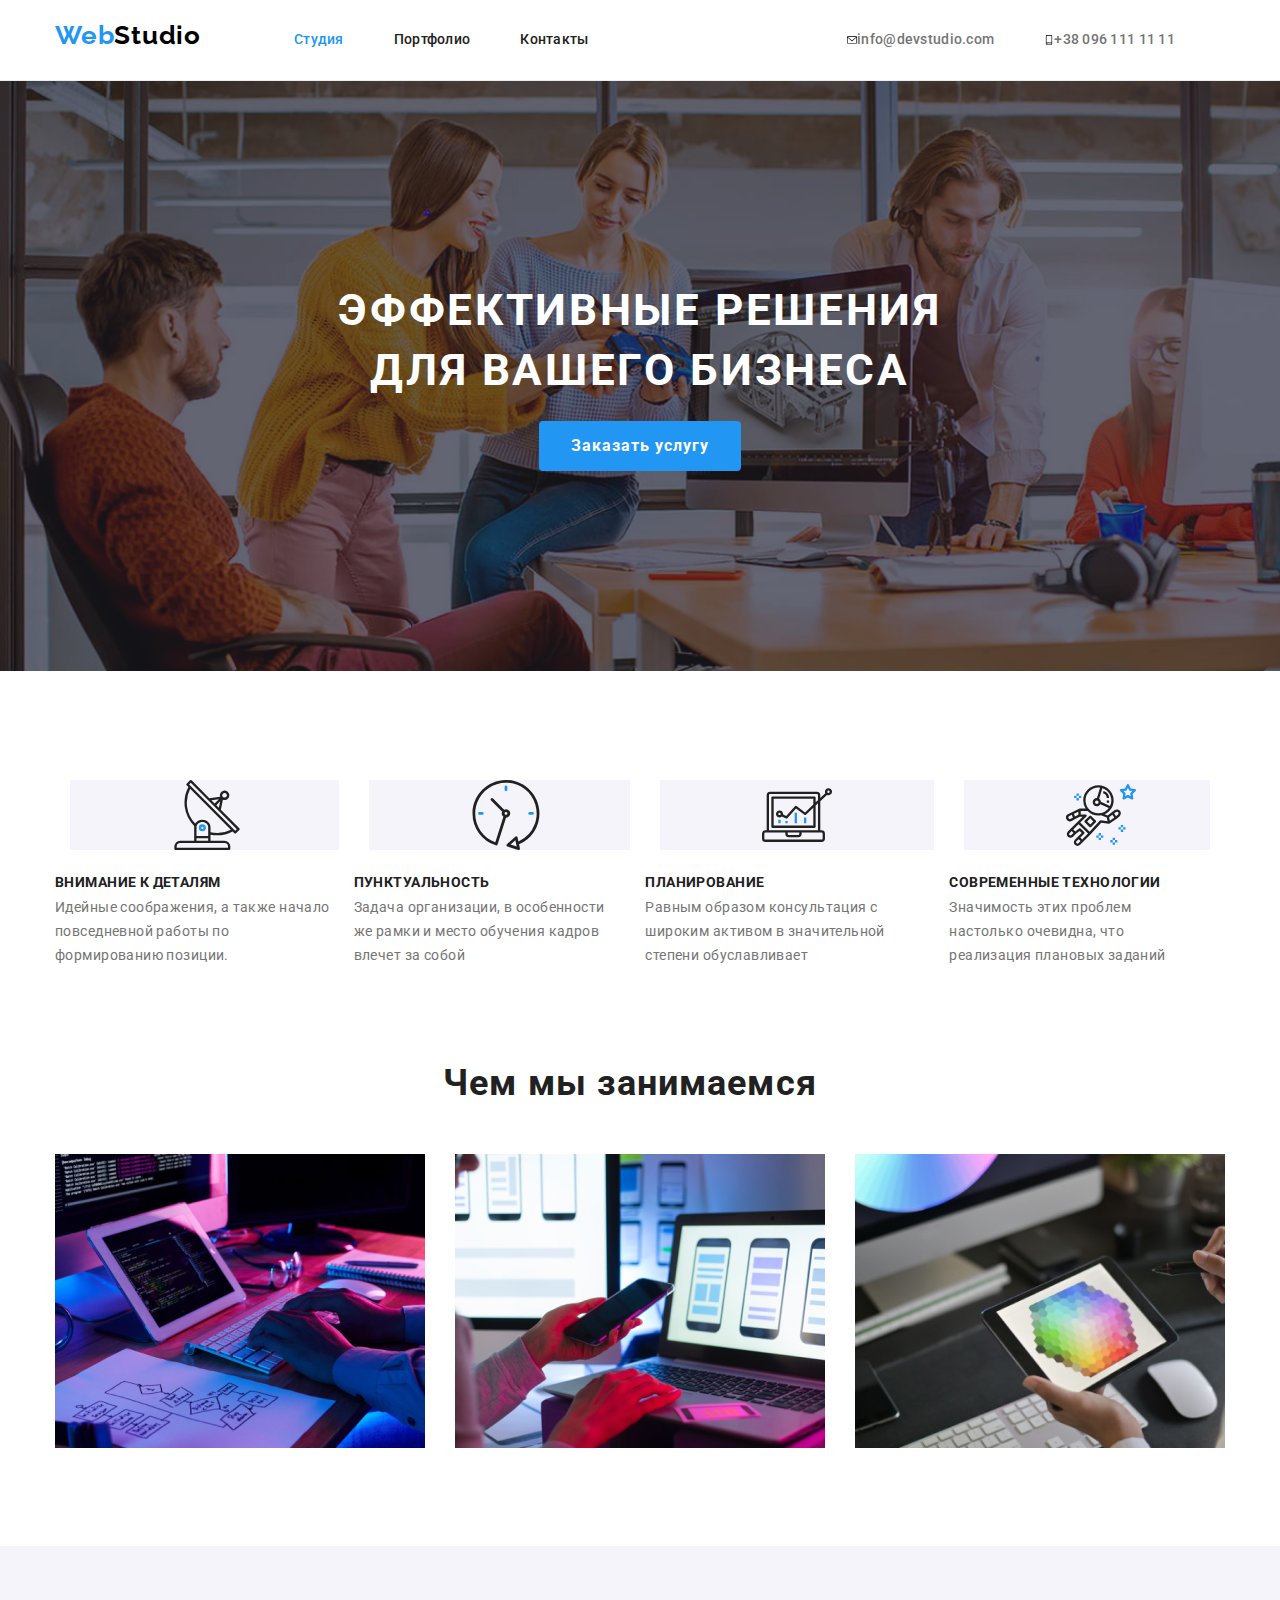
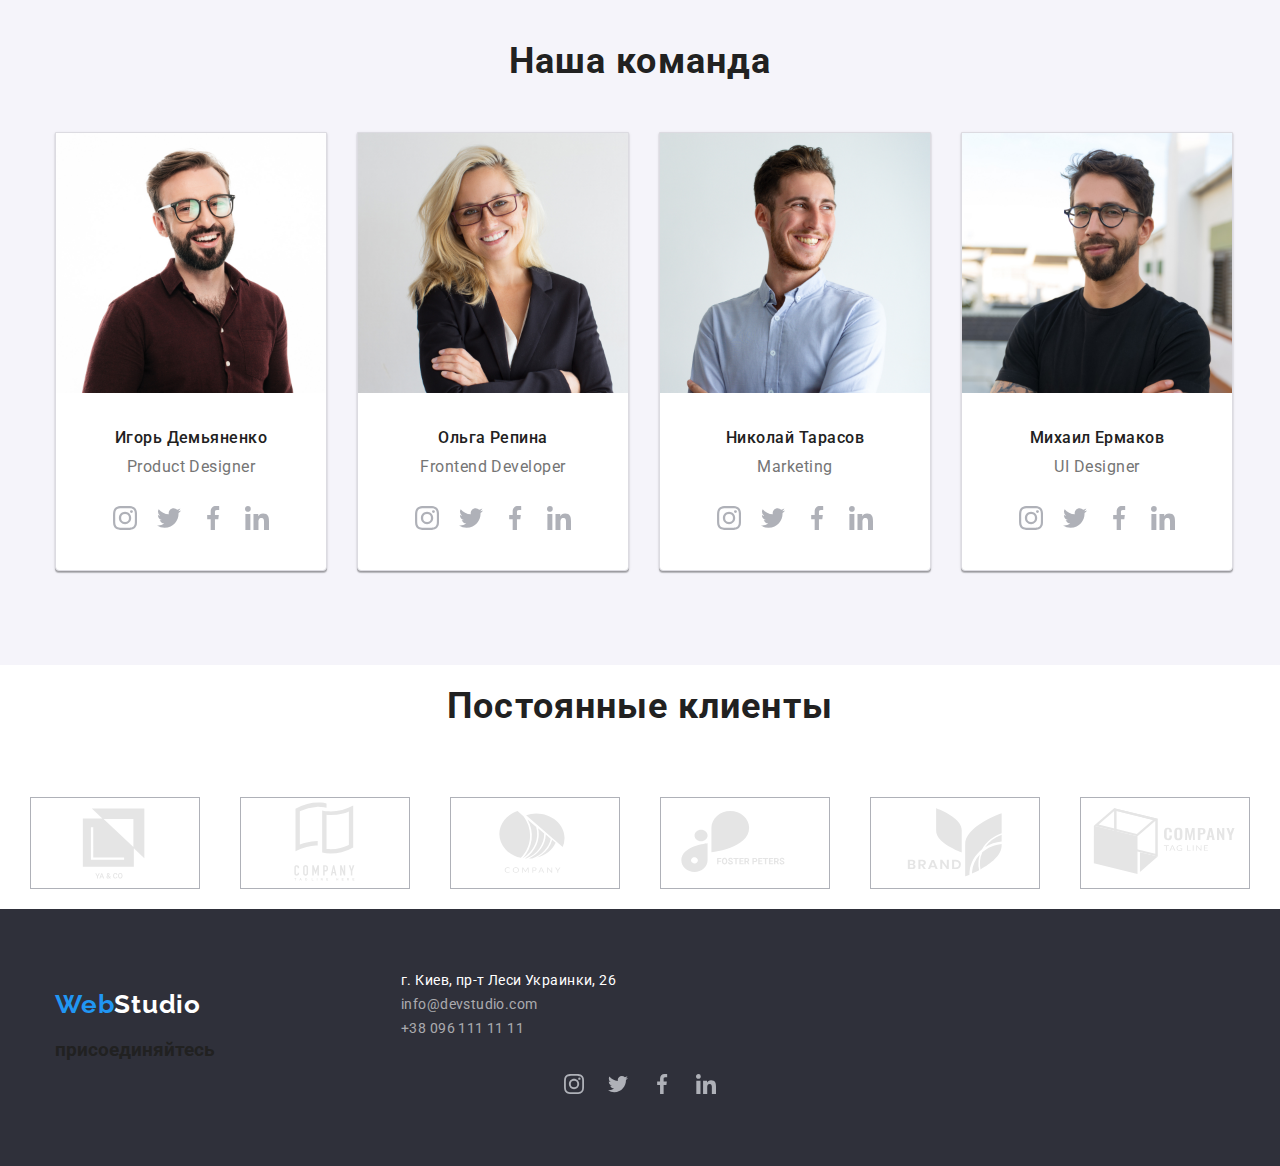
==== index.html @ c2131c65 "join" ====
<!DOCTYPE html>
<html lang="ru">

<head>
    <meta charset="UTF-8">
    <meta http-equiv="X-UA-Compatible" content="IE=edge">
    <meta name="viewport" content="width=device-width, initial-scale=1.0">
    <title>Document</title>

    
    <link rel="preconnect" href="https://fonts.gstatic.com" crossorigin>
    <link
        href="https://fonts.googleapis.com/css2?family=Raleway:wght@700&family=Roboto:wght@400;500;700;900&display=swap"
        rel="stylesheet">
    <link rel="stylesheet" href="https://cdn.jsdelivr.net/npm/modern-normalize@1.1.0/modern-normalize.min.css" />
    <link rel="stylesheet" href="./css/styles.css">
</head>

<body>

    <!--header -->
    <header class="header-border">
    
        <div class="container header-container">
            <a class="title-name link" href="./index.html"> Web<span class="studio-black">Studio</span> </a>
            <nav>
                <ul class="header-options list">
    
                    <li class="header-options-text"><a class="header-options-item link current" href="./index.html"> Студия</a></li>
                    <li class="header-options-text"><a class="header-options-item link " href="./portfolio.html"> Портфолио</a></li>
                    <li class="header-options-text"><a class="header-options-item link " href=""> Контакты</a></li>
                </ul>
            </nav>
    
            <ul class="header-options list header-group">
                <li class="header-options-text" ><a class="header-options-tel link" href="mailto:info@devstudio.com"><svg width="10" height="16">
                    <use href="./images/icons.svg#icon-envelope"></use>
                </svg>info@devstudio.com</a></li>
                <li class="header-options-text"><a class="header-options-tel link" href="tel:+380961111111">
                    <svg width="10" height="16">
                        <use href="./images/icons.svg#icon-smartphone"></use>
                    </svg>+38 096 111 11 11</a></li>
            </ul>    
        </div>
        
    </header>

    <!-- main-->
    <main>
        
        <section class="main-bcg">
            <div class=" container">
                <h1 class="main-text">Эффективные решения для вашего бизнеса</h1>
                <button class="main-btn btn" type="button">Заказать услугу</button>
        </div></section>
        

        <!-- what we do-->
        <section class="section">
            <div class=" container">
            <ul class="list header-container">
                <li  >
                    <div class="wedo-pic" ><svg class="wedo-icon"width="70" height="70">
                        <use href="./images/wedo.svg#icon-antenna"></use>
                    </svg></div>
                    <h3 class="wedo-head">Внимание к деталям</h3>
                    <p class="wedo-text">Идейные соображения, а также начало повседневной работы по формированию
                        позиции.</p>
                </li>


                <li>
                    <div class="wedo-pic"><svg class="wedo-icon"width="70" height="70">
                        <use href="./images/wedo.svg#icon-clock"></use>
                    </svg></div>
                    <h3 class="wedo-head">Пунктуальность</h3>
                    <p class="wedo-text">Задача организации, в особенности же рамки и место обучения кадров влечет за
                        собой</p>
                </li>


                <li>
                    <div class="wedo-pic"><svg class="wedo-icon"width="70" height="70">
                        <use href="./images/wedo.svg#icon-diagram"></use>
                    </svg></div>
                    <h3 class="wedo-head">Планирование</h3>
                    <p class="wedo-text">Равным образом консультация с широким активом в значительной степени
                        обуславливает</p>
                </li>


                <li>
                    <div class="wedo-pic"><svg class="wedo-icon"width="70" height="70">
                        <use href="./images/wedo.svg#icon-astronaut"></use>
                    </svg></div>
                    <h3 class="wedo-head">Современные технологии</h3>
                    <p class="wedo-text">Значимость этих проблем настолько очевидна, что реализация плановых заданий</p>
                </li>
            </ul>
        </div>


        </section>
        <section class="wedo-pics" >
            <div class=" container">
            <h2 class="wedo">Чем мы занимаемся</h2>
            <ul class="wedo-img wedo-list list">
                <li><img class="wedo-pic" src="./images/box1.jpg" alt="компьютер-1" width="370"></li>
                <li><img class="wedo-pic" src="./images/box2.jpg" alt="компьютер-2" width="370"></li>
                <li><img class="wedo-pic" src="./images/box3.jpg" alt="компьютер-3" width="370"></li>
            </ul>

            </div>
        </section>

        <!-- staff-->
        <section class=" staff-bcg">
            <div class=" container">
            <h2 class="wedo-team">Наша команда</h2>
            <ul class=" staff-list list">
                
                <li class="staff-group"><img class="staff-img" src="./images/4.jpg" alt="Игорь" width="270">
                    <div class="staff-text">
                    <h3 class="staff-name">Игорь Демьяненко</h3>
                    <p class="staff-position" lang="en">Product Designer</p>
                        
                    
                        <ul class="social-media list">
                            <li class="social-media-item">
                                <a class="social-media-link link" href="" target="_blank" rel="noopener noreferer" aria-label="instagram"><svg
                                        class="social-media-icon" width="24" height="24">
                                        <use href="./images/icons.svg#icon-instagram"></use>
                                    </svg></a>
                            </li>
                        
                            <li class="social-media-item"><a class="social-media-link link" href="" target="_blank" rel="noopener noreferer"
                                    aria-label="twitter"><svg class="social-media-icon" width="24" height="24">
                                        <use href="./images/icons.svg#icon-twitter"></use>
                                    </svg></a></li>
                        
                            <li class="social-media-item"><a class="social-media-link link" href="" target="_blank" rel="noopener noreferer"
                                    aria-label="facebook">
                                    <svg class="social-media-icon" width="24" height="24">
                                        <use href="./images/icons.svg#icon-facebook"></use>
                                    </svg></a></li>
                        
                            <li class="social-media-item"><a class="social-media-link link" href="" target="_blank" rel="noopener noreferer"
                                    aria-label="linkedin">
                                    <svg class="social-media-icon" width="24" height="24">
                                        <use href="./images/icons.svg#icon-linkedin"></use>
                                    </svg></a></li>
                        </ul>
                    
                    
                </div></li>

                <li class="staff-group"><img class="staff-img" src="./images/5.jpg" alt="Ольга" width="270">
                    <div class="staff-text">
                    <h3 class="staff-name">Ольга Репина</h3>
                    <p class="staff-position" lang="en">Frontend Developer</p>  
                    <ul class="social-media list">
                        <li class="social-media-item">
                            <a class="social-media-link link" href="" target="_blank" rel="noopener noreferer" aria-label="instagram"><svg
                                    class="social-media-icon" width="24" height="24">
                                    <use href="./images/icons.svg#icon-instagram"></use>
                                </svg></a>
                        </li>
                    
                        <li class="social-media-item"><a class="social-media-link link" href="" target="_blank" rel="noopener noreferer"
                                aria-label="twitter"><svg class="social-media-icon" width="24" height="24">
                                    <use href="./images/icons.svg#icon-twitter"></use>
                                </svg></a></li>
                    
                        <li class="social-media-item"><a class="social-media-link link" href="" target="_blank" rel="noopener noreferer"
                                aria-label="facebook">
                                <svg class="social-media-icon" width="24" height="24">
                                    <use href="./images/icons.svg#icon-facebook"></use>
                                </svg></a></li>
                    
                        <li class="social-media-item"><a class="social-media-link link" href="" target="_blank" rel="noopener noreferer"
                                aria-label="linkedin">
                                <svg class="social-media-icon" width="24" height="24">
                                    <use href="./images/icons.svg#icon-linkedin"></use>
                                </svg></a></li>
                    </ul>
                </div></li>

                <li class="staff-group"><img class="staff-img" src="./images/6.jpg" alt="Николай" width="270">
                    <div class="staff-text">
                    <h3 class="staff-name">Николай Тарасов</h3>
                    <p class="staff-position" lang="en">Marketing</p>
                    <ul class="social-media list">
                        <li class="social-media-item">
                            <a class="social-media-link link" href="" target="_blank" rel="noopener noreferer" aria-label="instagram"><svg
                                    class="social-media-icon" width="24" height="24">
                                    <use href="./images/icons.svg#icon-instagram"></use>
                                </svg></a>
                        </li>
                    
                        <li class="social-media-item"><a class="social-media-link link" href="" target="_blank" rel="noopener noreferer"
                                aria-label="twitter"><svg class="social-media-icon" width="24" height="24">
                                    <use href="./images/icons.svg#icon-twitter"></use>
                                </svg></a></li>
                    
                        <li class="social-media-item"><a class="social-media-link link" href="" target="_blank" rel="noopener noreferer"
                                aria-label="facebook">
                                <svg class="social-media-icon" width="24" height="24">
                                    <use href="./images/icons.svg#icon-facebook"></use>
                                </svg></a></li>
                    
                        <li class="social-media-item"><a class="social-media-link link" href="" target="_blank" rel="noopener noreferer"
                                aria-label="linkedin">
                                <svg class="social-media-icon" width="24" height="24">
                                    <use href="./images/icons.svg#icon-linkedin"></use>
                                </svg></a></li>
                    </ul>
                </div></li>


                <li class="staff-group"><img class="staff-img" src="./images/7.jpg" alt="Михаил" width="270">
                    <div class="staff-text">
                    <h3 class="staff-name">Михаил Ермаков</h3>
                    <p class="staff-position" lang="en">UI Designer</p>
                    <ul class="social-media list">
                        <li class="social-media-item">
                            <a class="social-media-link link" href="" target="_blank" rel="noopener noreferer" aria-label="instagram"><svg
                                    class="social-media-icon" width="24" height="24">
                                    <use href="./images/icons.svg#icon-instagram"></use>
                                </svg></a>
                        </li>
                    
                        <li class="social-media-item"><a class="social-media-link link" href="" target="_blank" rel="noopener noreferer"
                                aria-label="twitter"><svg class="social-media-icon" width="24" height="24">
                                    <use href="./images/icons.svg#icon-twitter"></use>
                                </svg></a></li>
                    
                        <li class="social-media-item"><a class="social-media-link link" href="" target="_blank" rel="noopener noreferer"
                                aria-label="facebook">
                                <svg class="social-media-icon" width="24" height="24">
                                    <use href="./images/icons.svg#icon-facebook"></use>
                                </svg></a></li>
                    
                        <li class="social-media-item"><a class="social-media-link link" href="" target="_blank" rel="noopener noreferer"
                                aria-label="linkedin">
                                <svg class="social-media-icon" width="24" height="24">
                                    <use href="./images/icons.svg#icon-linkedin"></use>
                                </svg></a></li>
                    </ul>
                </div></li>
                
            </ul>
            </div>
        </section>

        <!--clients-->

        <section class=" clients-bcg">
            <div class=" container">
                <h2 class=" clients-name">Постоянные клиенты</h2>
                
                    <ul class="clients-list list">
                        <li > <a class="clients-link link" href="" target="_blank" rel="noopener noreferer" aria-label="client-1"><svg class=" clients-icon" width="106" height="60">
                        <use href="./images/icons.svg#icon-Logo1"></use></svg> </a></li>
                        <li > <a class="clients-link link" href="" target="_blank" rel="noopener noreferer" aria-label="client-2"><svg class=" clients-icon"width="106" height="60">
                        <use href="./images/icons.svg#icon-Logo2"></use></svg> </a></li>
                        <li><a class="clients-link link" href="" target="_blank" rel="noopener noreferer" aria-label="client-3"><svg class=" clients-icon"width="106" height="60">
                        <use href="./images/icons.svg#icon-Logo3"></use></svg> </a></li>
                        <li><a class="clients-link link" href="" target="_blank" rel="noopener noreferer" aria-label="client-4"><svg class=" clients-icon"width="106" height="60">
                        <use href="./images/icons.svg#icon-Logo4"></use></svg> </a></li>
                        <li><a class="clients-link link" href="" target="_blank" rel="noopener noreferer" aria-label="client-5"><svg class=" clients-icon"width="106" height="60">
                        <use href="./images/icons.svg#icon-Logo5"></use></svg> </a></li>
                        <li><a class="clients-link link" href="" target="_blank" rel="noopener noreferer" aria-label="client-6"><svg class=" clients-icon"width="106" height="60">
                        <use href="./images/icons.svg#icon-Logo6"></use></svg> </a></li> 
                    </ul></div>
                    </section>


    </main>
    <!--footer-->
    <footer class="footer-bcg">
        <div class="container">
            <div class="footer-list">
            <a class="footer-name link" href="index.html"> Web<span class="studio-white">Studio</span></a>
    
            
                <ul class="list">
                    <li class="footer-white link">г. Киев, пр-т Леси Украинки, 26</li>
                    <li><a class="footer-grey link" href="mailto:info@devstudio.com">info@devstudio.com</a></li>
                    <li><a class="footer-grey link" href="tel:+380961111111">+38 096 111 11 11</a></li>
                </ul>
            
        </div>

        <div class="subscribe">
            <h3 class="subscribe-title">присоединяйтесь</h3>
            <ul class="social-media list">
                <li class="social-media-item">
                    <a class="social-media-link link" href="" target="_blank" rel="noopener noreferer" aria-label="instagram">
                        <svg class="social-media-icon" width="20" height="20">
                            <use href="./images/icons.svg#icon-instagram"></use>
                        </svg>
                    </a>
                </li>
                <li class="social-media-item">
                    <a class="social-media-link link" href="" target="_blank" rel="noopener noreferer" aria-label="instagram">
                        <svg class="social-media-icon" width="20" height="20">
                            <use href="./images/icons.svg#icon-twitter"></use>
                        </svg>
                    </a>
                </li>
                <li class="social-media-item">
                    <a class="social-media-link link" href="" target="_blank" rel="noopener noreferer" aria-label="instagram">
                        <svg class="social-media-icon" width="20" height="20">
                            <use href="./images/icons.svg#icon-facebook"></use>
                        </svg>
                    </a>
                </li>
                <li class="social-media-item">
                    <a class="social-media-link link" href="" target="_blank" rel="noopener noreferer" aria-label="instagram">
                        <svg class="social-media-icon" width="20" height="20">
                            <use href="./images/icons.svg#icon-linkedin"></use>
                        </svg>
                    </a>
                </li>
            </ul>
        </div>
        </div>
    </footer>
</body>

</html>
---- css/styles.css ----
body{
    font-family: roboto, sans-serif ;
    font-style: normal;
    color: #212121;

    
    display:block;
    margin: 0;
}

*
{ box-sizing: border-box;}

h1,h2,h3,p{margin: 0;}


.link{
    text-decoration: none;
}
.list{
    list-style: none;
    margin: 0;
    padding: 0;
}
.studio-black{color: #000000;}
.studio-white{color: #FFFFFF;}

.header-list{
    display: flex;

}

.container{
width: 1200px;
padding-left: 15px;
padding-right: 15px;
margin-left: auto;
margin-right: auto;

}
.header-container{
    display: flex;
    
}
.header-border{
    border-bottom: 1px solid #ececec;
    
}

.wedo{
   
    font-weight: 700;
    font-size: 36px;
    line-height: 1.17;
    text-align: center;
    letter-spacing: 0.03em;
    margin-bottom: 50px;
    color: #212121;
    margin-right: 20px;

    
}
.wedo-team{
    font-weight: 700;
    font-size: 36px;
    line-height: 1.17;
    text-align: center;
    letter-spacing: 0.03em;
    margin-bottom: 50px;
    color: #212121 margin-right: 20px;
}
.wedo-list{
    display:flex;
    margin-right: 50px;
}

.wedo-head{

font-weight: 700;
font-size: 14px;
line-height: 1.14;
letter-spacing: 0.03em;
text-transform: uppercase;



margin-bottom: 5px;

color: #212121;
}
.wedo-text{
    
    font-weight: 400;
    font-size: 14px;
    line-height: 1.71;
    letter-spacing: 0.03em;
    
    color: #757575;
    margin-right: 20px;
    ;

}

.wedo-img{
    margin: -15px;
    width: 355px;
}
.wedo-pic{
    margin: 15px; 
}

.wedo-pics{
    padding-bottom: 94px;
    
}
.wedo-icon{
    display: flex;
    justify-content: center;
    align-items: center;
    margin-left: 102px;
    margin-bottom: 25px;
    background-color: #F5F4FA;

}

.wedo-pic{
    background-color: #F5F4FA;

}

.title-name{
Font-family: Raleway;
font-weight: 700;
font-size: 26px;
line-height: 1.19;
letter-spacing: 0.03em;

margin-bottom: 20px;
margin-top: 20px;

color: #2196F3;
margin-right: 93px;

}

.footer-name{
    font-family: raleway;
    font-weight: 700;
    font-size: 26px;
    line-height: 1.19;
    letter-spacing: 0.03em;
    margin-top: 20px;
    margin-bottom: 20px;
  
    
    color: #2196F3;
    margin-right: 200px;
    margin-left: 0px;
}

.header-options{
 display: flex;
 margin-left: auto;
align-items: center;
}
    
.header-options-item{
 font-weight: 500;
    font-size: 14px;
    line-height: 1.14;
    letter-spacing: 0.02em;
    color: #212121;

 padding: 32px 0;
 display: block;
 
 }

.header-options-tel{

font-weight: 500;
font-size: 14px;
line-height: 1.14;
letter-spacing: 0.02em;
    color: #757575; 
    
    padding: 32px 0px;
display: flex;
margin-left: auto;
align-items: center;
}
.header-options-text{
margin-right: 50px;
}

.header-options-item:hover,
.header-options-item:focus,
.header-options-tel:hover,
.header-options-tel:focus,
.footer-white:hover,
.footer-grey:hover,
.footer-white:focus,
.footer-grey:hover{
color:#2196F3;
fill: #2196F3;
}

.btn-portfolio:hover,
.btn-portfolio:focus
{
    background-color: #2196F3;
    color: #ffffff;
    box-shadow: 3px 3px 3px rgba(0, 0, 0, 0.12)
}


.main-text{
 
 
font-size: 44px;
line-height: 1.36;
text-align: center;
letter-spacing: 0.06em;
text-transform: uppercase;

color: #FFFFFF;
font-weight: 700px;
max-width: 700px;
 margin: 0 auto;
}
.main-btn{

    font-weight: 700;
    font-size: 16px;
    line-height: 1.88;
    
    letter-spacing: 0.06em;
     
    color: #FFFFFF;
    background-color: #2196F3;
    text-align: center;
    border-radius: 4px;
    

}
.main-bcg {
    background-image: url(../images/Img\ Overlay.png), url(../images/Img.png) ;
    background-size: cover;
    max-width: 1600px;
    background-color: rgba(47, 48, 58, 0.4);
    text-align: center;
    padding:  200px 0;
   
    
}

.staff-list{
    display:flex;
    margin: -15px;
    
    
}

.staff-name{

font-weight: 500;
font-size: 16px;
line-height: 1.19;
text-align: center;
letter-spacing: 0.03em;
color: #212121;
margin-bottom: 10px;

}

.staff-position{

font-weight: 400;
font-size: 16px;
line-height: 1.19;
text-align: center;
letter-spacing: 0.03em;
margin-bottom: 20px;

color: #757575;

}
.staff-bcg{
    background-color: #F5F4FA;  
    padding: 94px 0; 
}

.staff-text{
    padding-top: 30px;
    padding-bottom: 30px;
}

.staff-group{
    border: 1px solid #DCDBE1;
    margin: 15px;
    background-color: #FFFFFF;
    border-radius:0px 0px 4px 4px;
    box-shadow: 0px 1px 3px rgba(0, 0, 0, 0.12),
    0px 1px 1px rgba(0, 0, 0, 0.14),
    0px 2px 1px rgba(0, 0, 0, 0.2);
}

.staff-social{
    display: flex;
    justify-content: center;
}
.social-media{
    display: flex;
   justify-content: center ;
    
}
.social-media-item{
    width: 44px;
    height: 44px;
}

.social-media-item:hover .social-media-link,
.social-media-item:focus .social-media-link{
fill:#FFFFFF;
background-color: #2196F3;
}

.social-media-link{
    fill: #AFB1B8;
    display: flex;
    width: 100%;
    height: 100%;
    border-radius: 50%;
    align-items: center;
    justify-content: center;
    
}
.social-media-icon{
    fill: #AFB1B8;
}
.footer-social{
    fill: #fdfefe;

}

.projects {
width: 370px;
display: block;

}
.footer-white{

font-weight: 400;
font-size: 14px;
line-height: 1.71;
letter-spacing: 0.03em;
background-color: #2F303A;
text-transform: none;

color: #FFFFFF;
}
.footer-grey{

font-weight: 400;
font-size: 14px;
line-height: 1.71;
background-color: #2F303A;
letter-spacing: 0.03em;
font-style: normal;
margin-bottom: 9px;
text-transform: none;

color: rgba(255, 255, 255, 0.6);
    }

    .footer-list{
        display: flex;
    }
.footer-bcg{
    background-color: #2F303A;
  padding: 60px 0;
  display: flex;
      
}
.btn{
    font-weight: 700;
    font-size: 16px;
    line-height: 1.88;
    
    letter-spacing: 0.06em;
    background-color: #2196F3;
    color: #FFFFFF;
    padding: 10px 32px;
    margin-top: 20px;
  
    border: none;
}

.btn-portfolio {
    font-family: 'Roboto';
    font-style: normal;
    font-weight: 500;
    font-size: 16px;
    line-height: 1.62;
    padding: 6px 22px;
    letter-spacing: 0.03em;
    color: #212121; 
    
    border: none;
    background-color: #F5F4FA;
    border-radius: 4px;
   
}

.btn-portfolio-class{
   margin-left:8px; 
}

.current{
color: #2196F3;}

.current-btn{
background-color: #2196F3;
color: #FFFFFF;}

.current-shadow:hover,
.current-shadow:focus
{ 
    box-shadow: 0px 1px 3px rgba(0, 0, 0, 0.12),
}

}
.staff{
    font-weight: 700;
    font-size: 36px;
    line-height: 1.17;
    text-align: center;
    letter-spacing: 0.03em;
    
    color: #212121;
}

.work-list{
    display:flex;
   
    margin-bottom: 50px;
   justify-content: center;
}
.work-pic{
    display:flex;
    margin: -15px;
    flex-wrap: wrap;
}
.project-kind{
    color: #757575;
  
}
.projects-group{
width: calc(100% / 3 - 30px);
margin: 15px;
}

.projects-group:hover,
.projects-group:focus{

    box-shadow: 3px 3px 3px rgba(0, 0, 0, 0.12)
}

}
.projects-text{
    padding: 20px 24px;
    border: 1px solid #ececec;
    border-top: none;
}

.projects-head{
    font-family: 'Roboto';
    font-style: normal;
    font-weight: 700;
    font-size: 18px;
    line-height: 36px;
  margin-bottom: 4px;
    letter-spacing: 0.06em;
    
    color: #212121;
}
.section{
     padding: 94px 0;
}


}
.clients-list{
display: flex;

}

.clients-item {
    width: 170px;
    height: 92px;}

.clients-icon{
display:flex;
width: 170px;
height: 92px;
border: 1px solid #AFB1B8;
margin: 20px;
fill: #E5E5E5;}

.clients-icon-list {
    display: flex;
    width: 170px;
    height: 92px;
    border: 1px solid #AFB1B8;
    margin: 20px;
    fill: #E5E5E5;}


.clients-name {
    
    margin: 20px;
    font-weight: 700;
    font-size: 36px;
    line-height: 1.17;
    text-align: center;
    letter-spacing: 0.03em;
    margin-bottom: 50px;
    color: #212121; 
    }
.clients-list {
    display: flex;
    justify-content: center;

.footer-join{
   margin-left: 70px;}
  
}

.footer .container{
  
  display: flex;
}

.footer-join-item{
margin-top: 12px;
margin-bottom: 20px;

font-weight: 700;
font-size: 14px;
line-height: 1.14;
letter-spacing: 0.03em;
text-transform: uppercase;
color: #ffffff ;

}

.footer-social{
display: flex;
justify-content: center;
}

.footer-social:hover ,
.footer-social:focus  {
    fill: #FFFFFF;
    background-color: #2196F3;}

.subscribe{

    }
.subscribe-title{

}
.social-media{
display: flex;
justify-content: center;
}
.social-media-item{
width: 44px;
height: 44px;
}
.social-media-link{
display: flex;
width: 100%;
height: 100%;
border-radius: 50%;
align-items: center;
justify-content: center;
color: #ffffff;
}
.social-media-icon{
fill: #AFB1B8;
}
.sotial-media-link:focus .sotial-media-icon,
.sotial-media-link:hover .sotial-media-icon {
    fill: #FFFFFF;
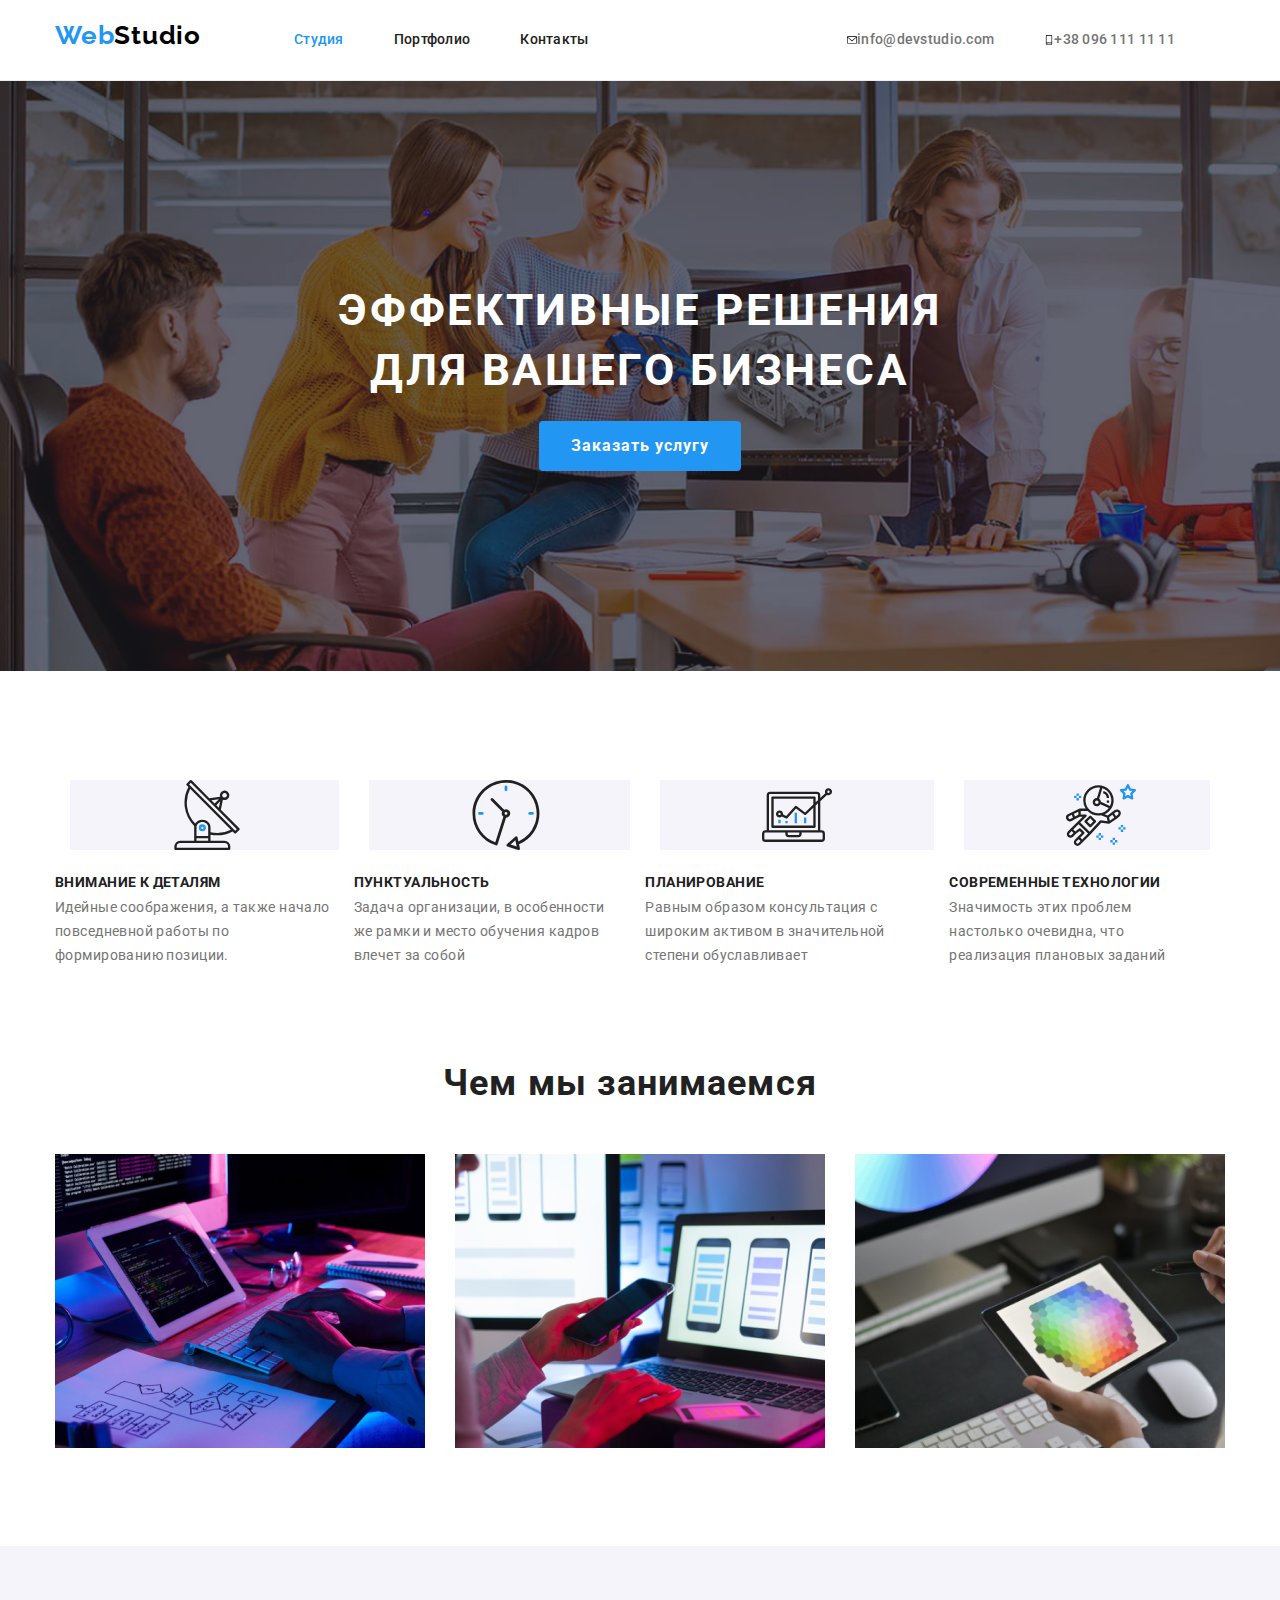
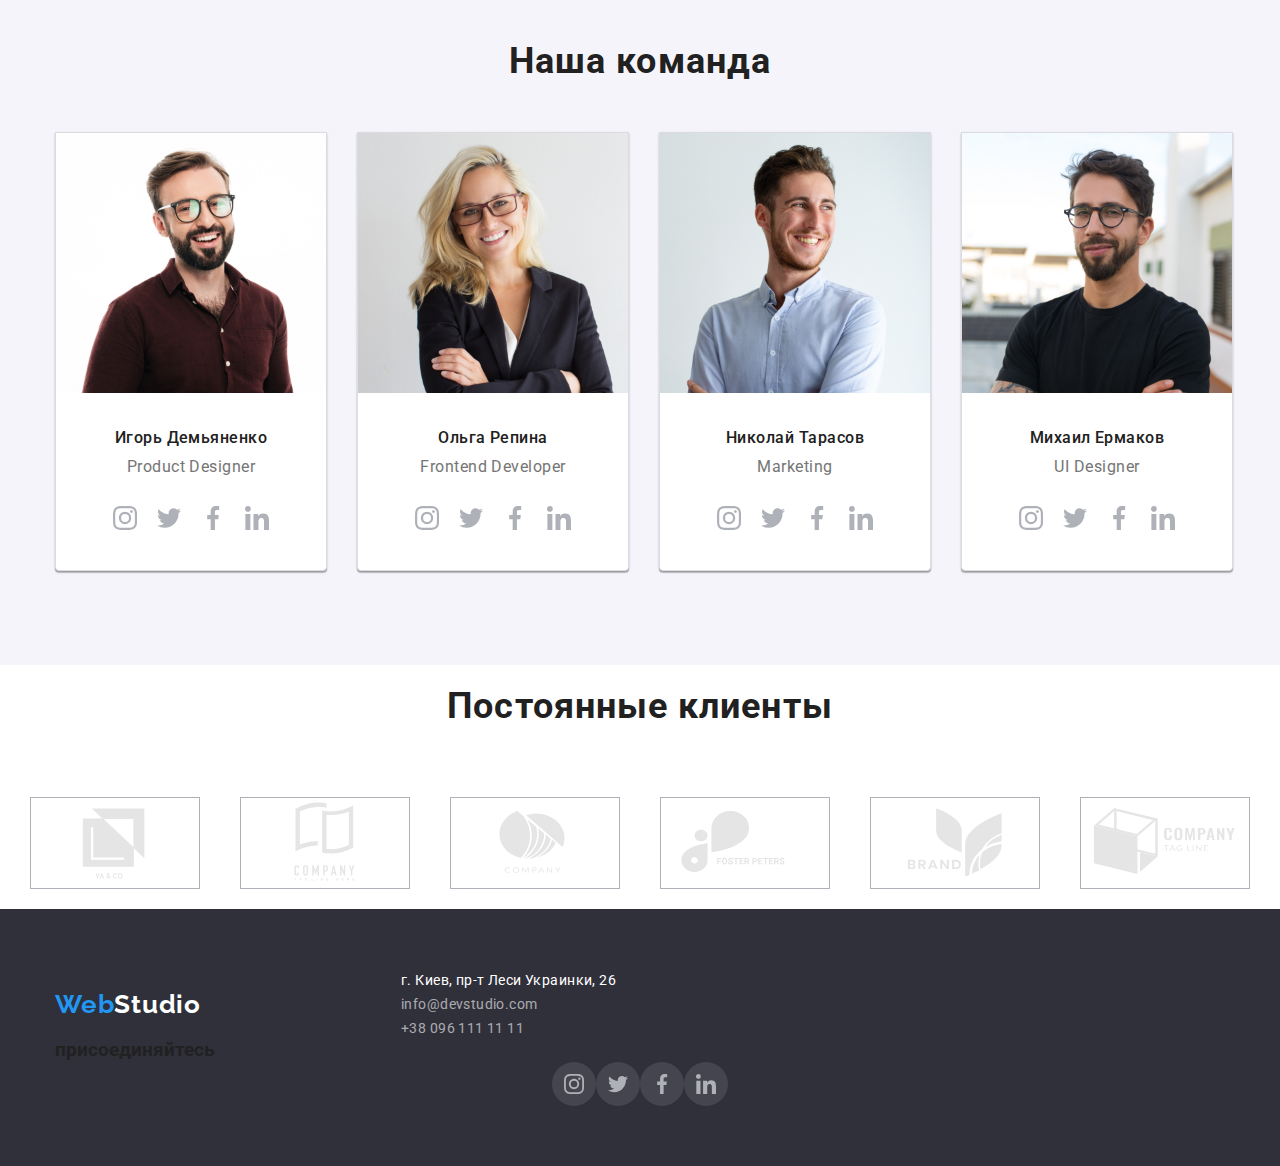
==== commit 630f73cd: "footer icon" ====
--- a/index.html
+++ b/index.html
@@ -271,8 +271,9 @@
                         <use href="./images/icons.svg#icon-Logo5"></use></svg> </a></li>
                         <li><a class="clients-link link" href="" target="_blank" rel="noopener noreferer" aria-label="client-6"><svg class=" clients-icon"width="106" height="60">
                         <use href="./images/icons.svg#icon-Logo6"></use></svg> </a></li> 
-                    </ul></div>
-                    </section>
+                    </ul>
+            </div>
+         </section>
 
 
     </main>
@@ -280,18 +281,17 @@
     <footer class="footer-bcg">
         <div class="container">
             <div class="footer-list">
-            <a class="footer-name link" href="index.html"> Web<span class="studio-white">Studio</span></a>
-    
+                <a class="footer-name link" href="index.html"> Web<span class="studio-white">Studio</span></a>
+                
             
                 <ul class="list">
                     <li class="footer-white link">г. Киев, пр-т Леси Украинки, 26</li>
                     <li><a class="footer-grey link" href="mailto:info@devstudio.com">info@devstudio.com</a></li>
                     <li><a class="footer-grey link" href="tel:+380961111111">+38 096 111 11 11</a></li>
                 </ul>
-            
-        </div>
-
-        <div class="subscribe">
+            </div>
+
+            <div class="subscribe">
             <h3 class="subscribe-title">присоединяйтесь</h3>
             <ul class="social-media list">
                 <li class="social-media-item">
--- a/css/styles.css
+++ b/css/styles.css
@@ -586,10 +586,14 @@
 align-items: center;
 justify-content: center;
 color: #ffffff;
+background: rgba(255, 255, 255, 0.1);;
+
 }
 .social-media-icon{
 fill: #AFB1B8;
-}
-.sotial-media-link:focus .sotial-media-icon,
-.sotial-media-link:hover .sotial-media-icon {
-    fill: #FFFFFF;+
+}
+.social-media-link:focus .social-media-icon,
+.social-media-link:hover .social-media-icon {
+    fill: #FFFFFF;
+   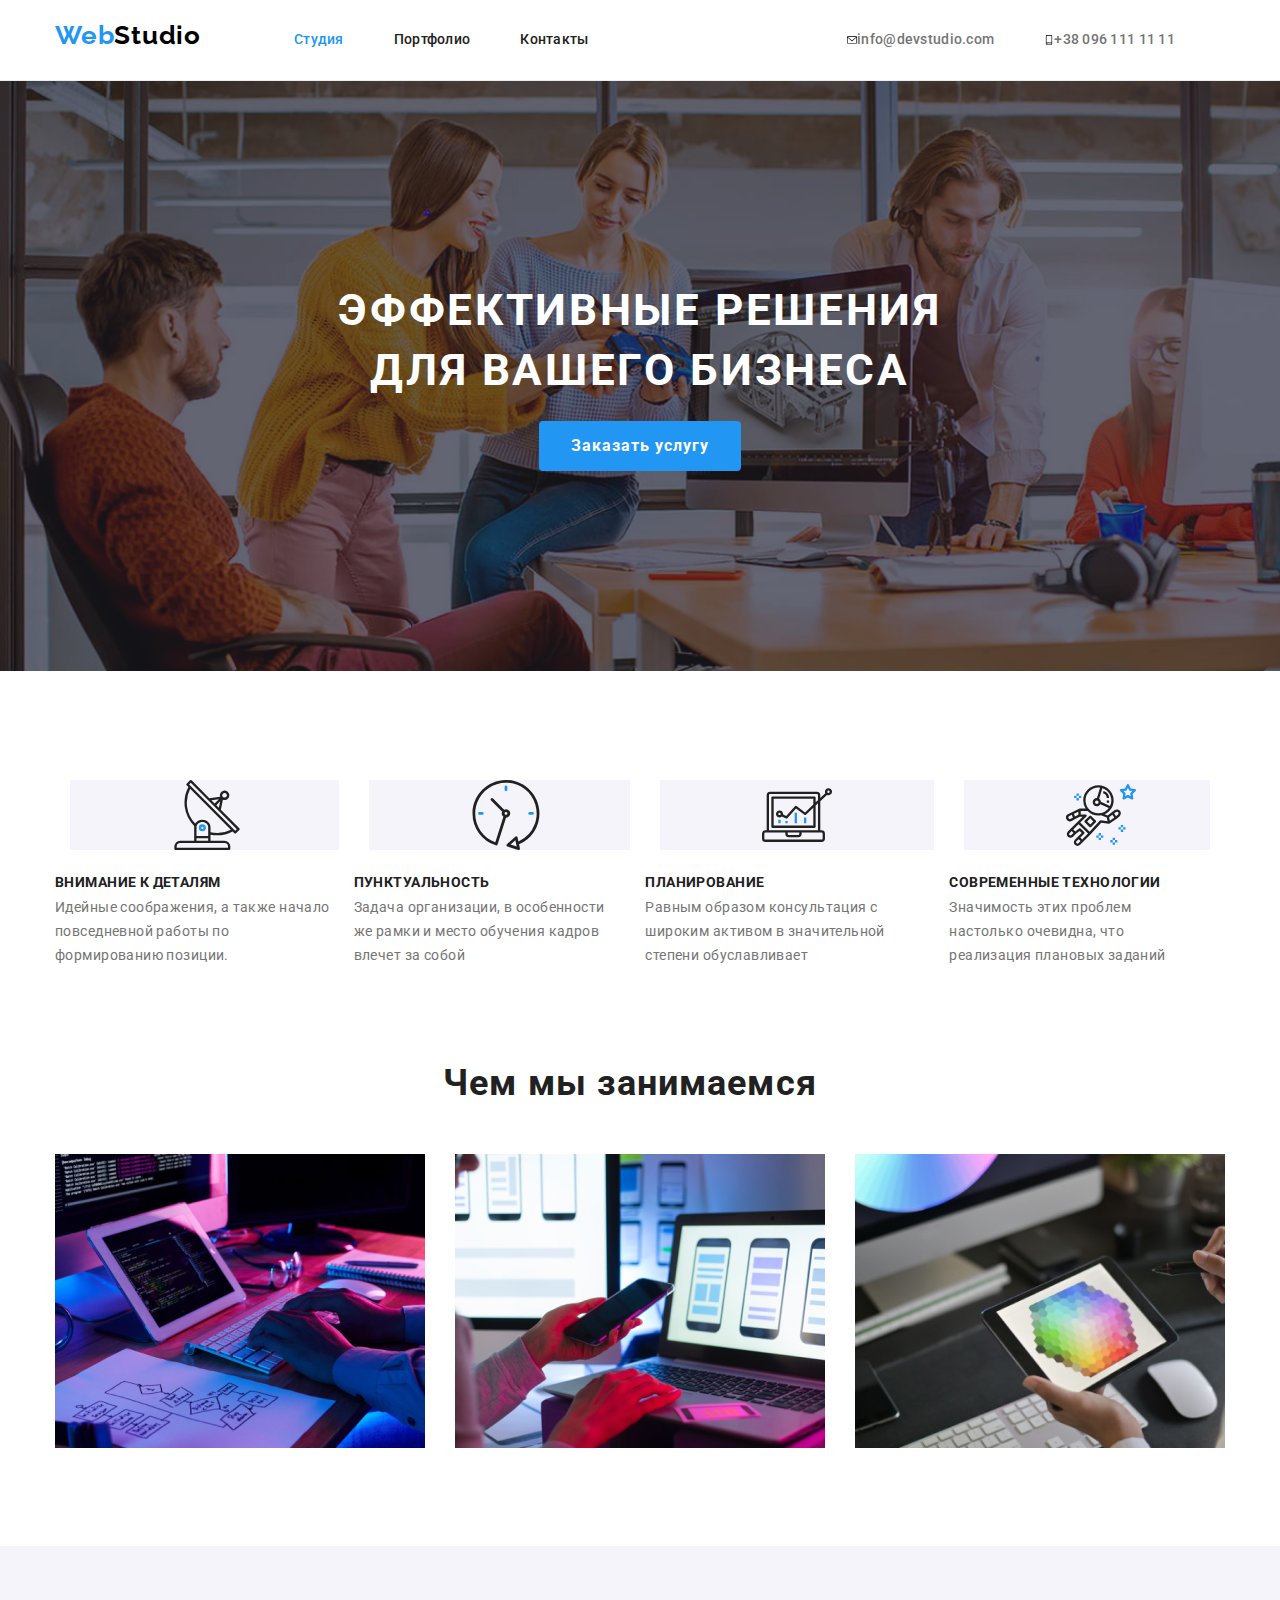
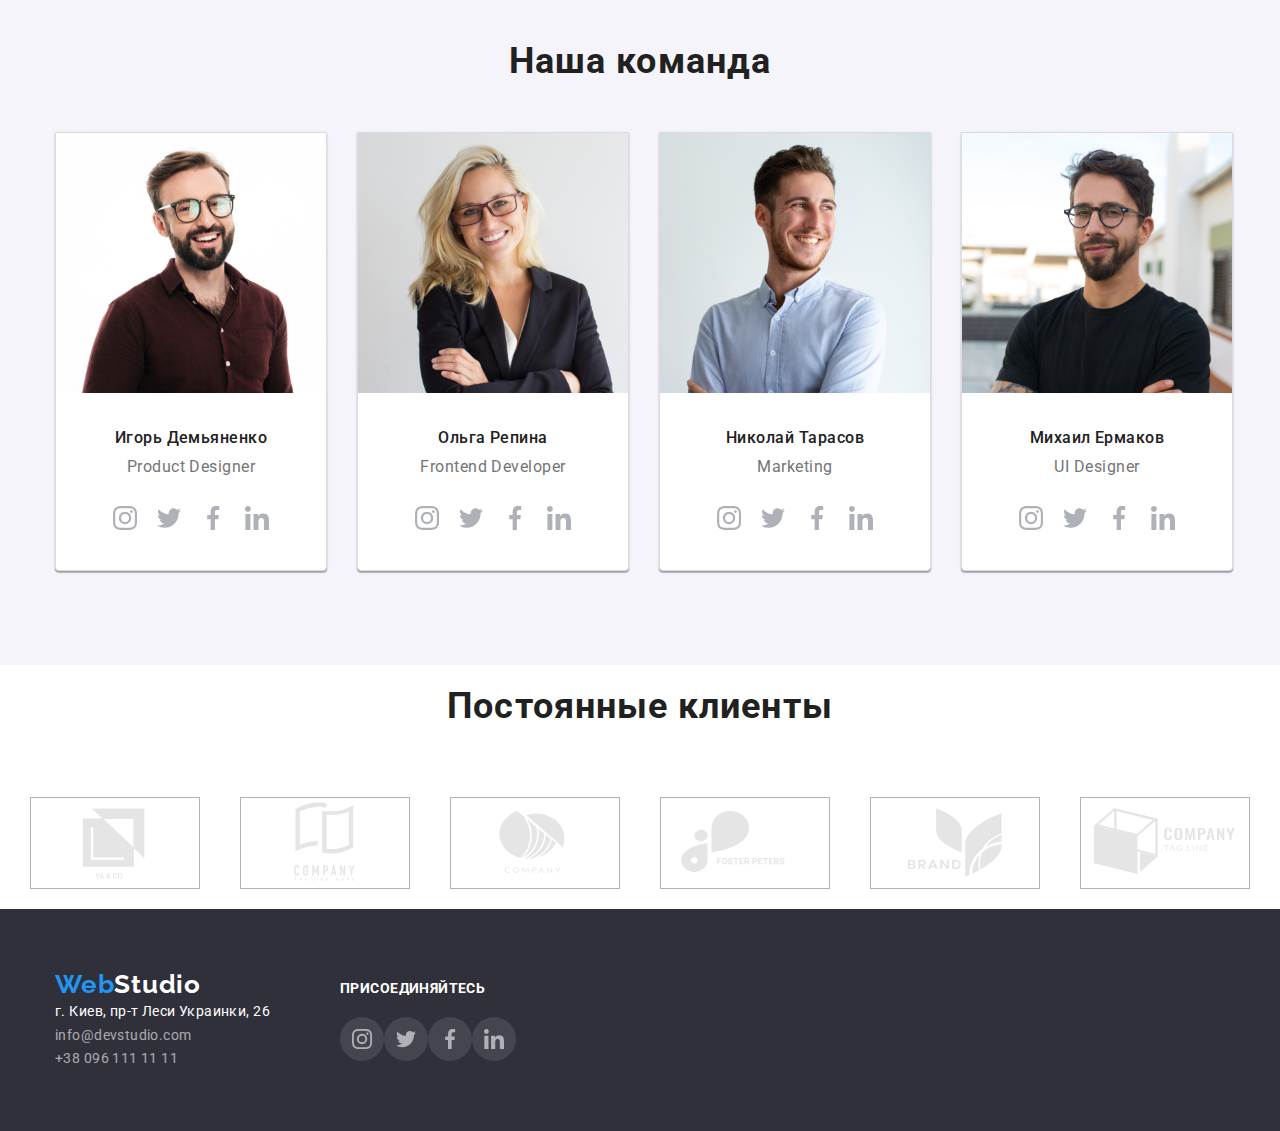
==== commit 3b7c2625: "3006" ====
--- a/index.html
+++ b/index.html
@@ -279,20 +279,21 @@
     </main>
     <!--footer-->
     <footer class="footer-bcg">
-        <div class="container">
+        <div class="footer-container">
             <div class="footer-list">
                 <a class="footer-name link" href="index.html"> Web<span class="studio-white">Studio</span></a>
                 
             
                 <ul class="list">
-                    <li class="footer-white link">г. Киев, пр-т Леси Украинки, 26</li>
+                    <li class="footer-white link"><a class="footer-white link" href="https://goo.gl/maps/7HZzm9QdchbtxohQ8" target="_blank" rel="noopener nofollow noreferrer">г. Киев,
+                        пр-т Леси Украинки, 26</a></li>
                     <li><a class="footer-grey link" href="mailto:info@devstudio.com">info@devstudio.com</a></li>
                     <li><a class="footer-grey link" href="tel:+380961111111">+38 096 111 11 11</a></li>
                 </ul>
             </div>
 
             <div class="subscribe">
-            <h3 class="subscribe-title">присоединяйтесь</h3>
+            <p class="subscribe-title">присоединяйтесь</p>
             <ul class="social-media list">
                 <li class="social-media-item">
                     <a class="social-media-link link" href="" target="_blank" rel="noopener noreferer" aria-label="instagram">
--- a/css/styles.css
+++ b/css/styles.css
@@ -36,8 +36,18 @@
 padding-right: 15px;
 margin-left: auto;
 margin-right: auto;
-
-}
+}
+
+.footer-container{
+    width: 1200px;
+    padding-left: 15px;
+    padding-right: 15px;
+    margin-left: auto;
+    margin-right: auto;
+    display: flex;
+    align-items: baseline;
+}
+
 .header-container{
     display: flex;
     
@@ -154,7 +164,7 @@
   
     
     color: #2196F3;
-    margin-right: 200px;
+    
     margin-left: 0px;
 }
 
@@ -374,7 +384,7 @@
     }
 
     .footer-list{
-        display: flex;
+  margin-right: 70px;
     }
 .footer-bcg{
     background-color: #2F303A;
@@ -568,7 +578,16 @@
 
     }
 .subscribe-title{
-
+margin-top: 12px;
+margin-bottom: 20px;
+
+font-weight: 700;
+font-size: 14px;
+line-height: 1.14;
+letter-spacing: 0.03em;
+text-transform: uppercase;
+color:#fff;
+}
 }
 .social-media{
 display: flex;
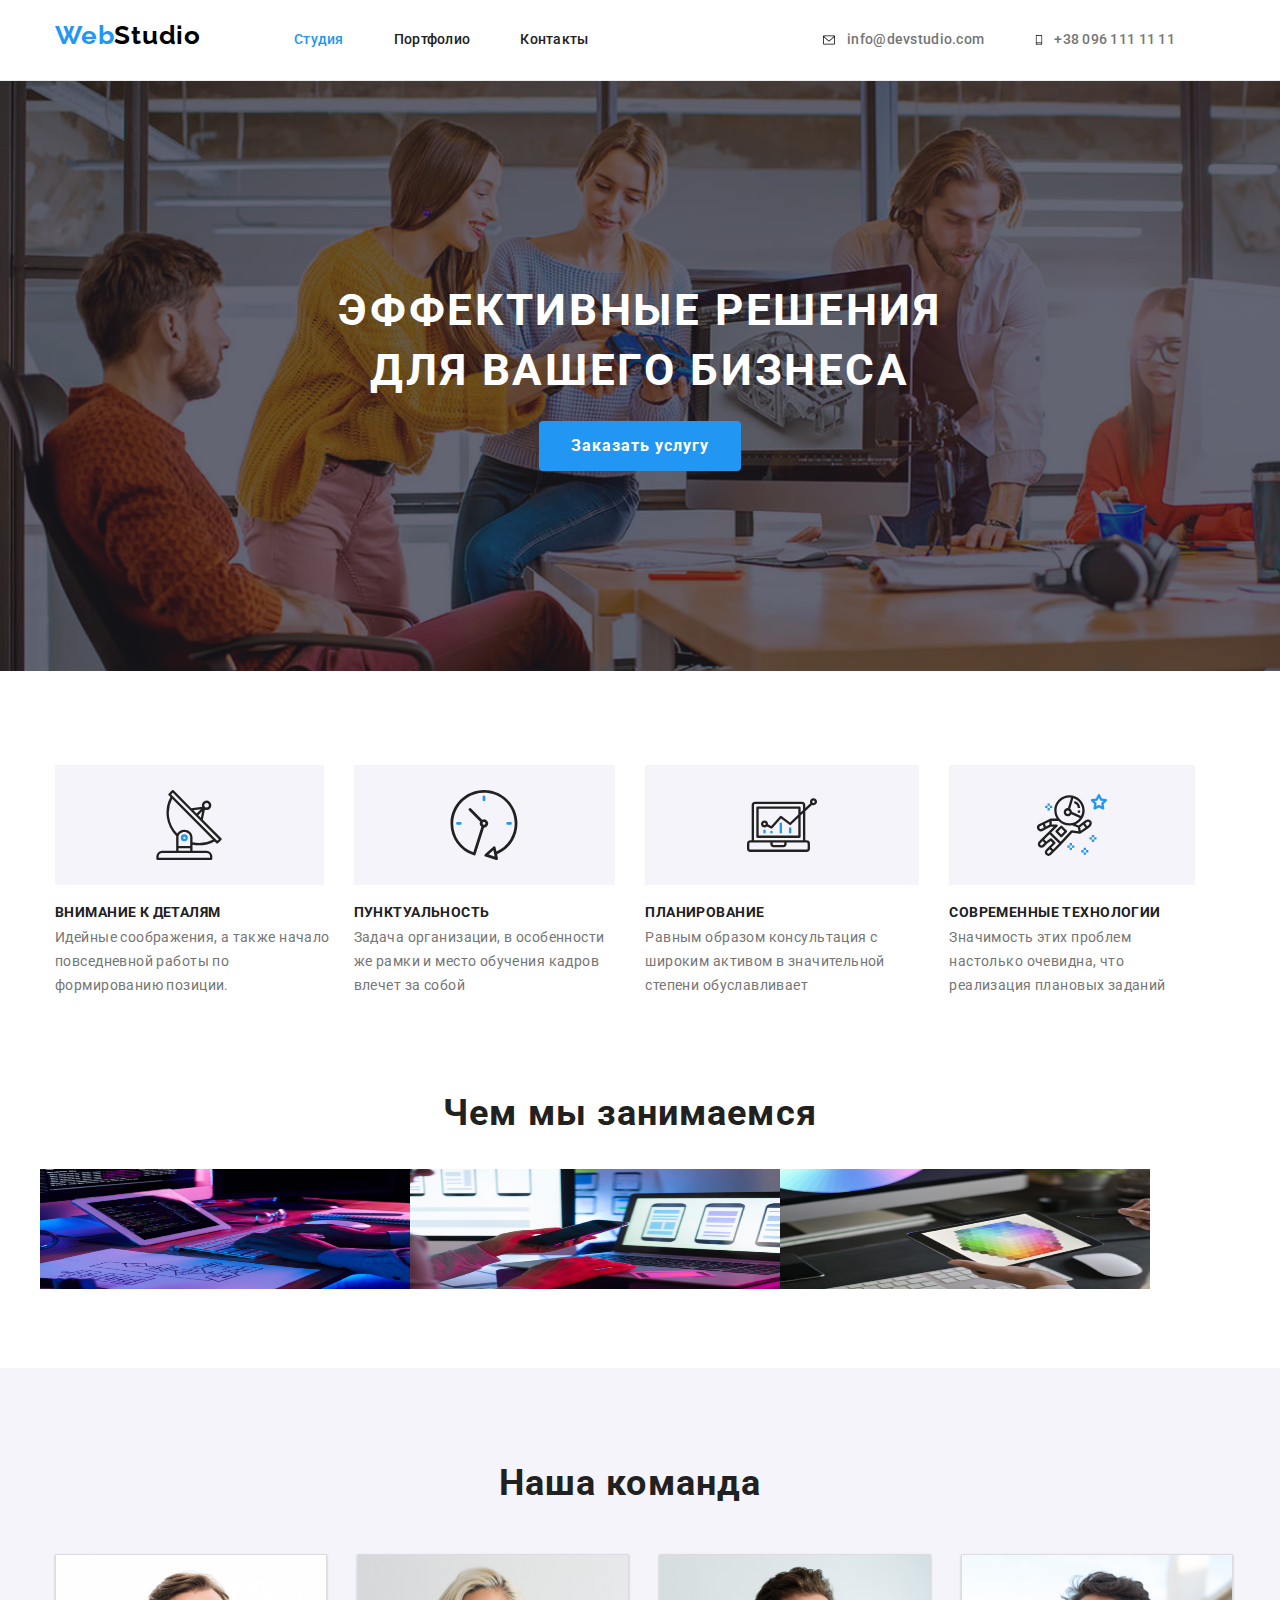
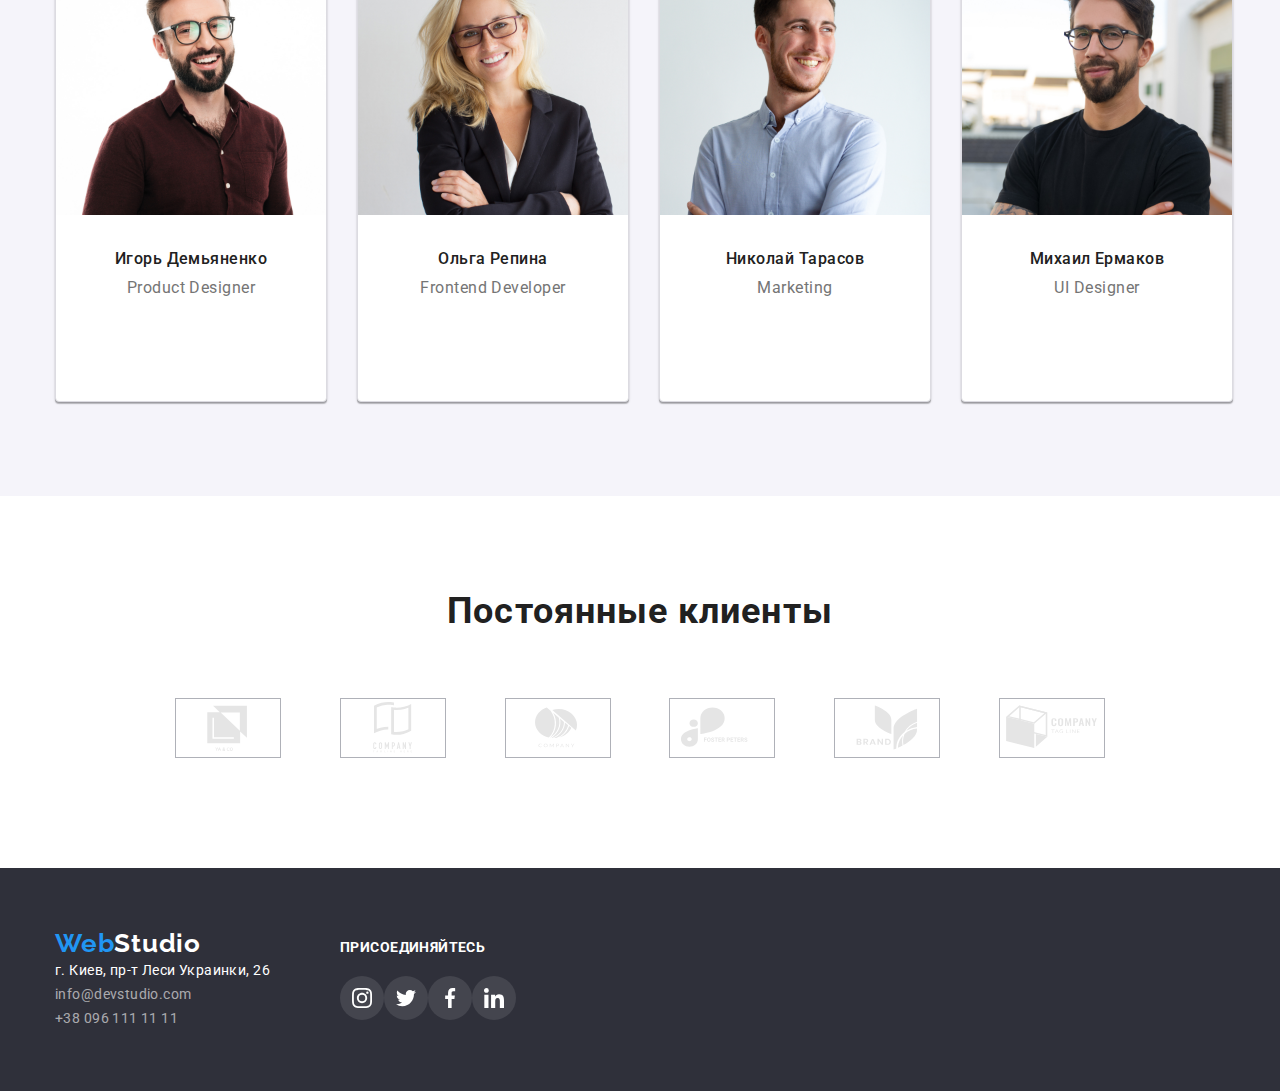
==== commit 0300f4f1: "ment" ====
--- a/index.html
+++ b/index.html
@@ -19,7 +19,7 @@
 <body>
 
     <!--header -->
-    <header class="header-border">
+    <header class="header-border"> 
     
         <div class="container header-container">
             <a class="title-name link" href="./index.html"> Web<span class="studio-black">Studio</span> </a>
@@ -33,11 +33,11 @@
             </nav>
     
             <ul class="header-options list header-group">
-                <li class="header-options-text" ><a class="header-options-tel link" href="mailto:info@devstudio.com"><svg width="10" height="16">
+                <li class="header-options-text" ><a class="header-options-tel link" href="mailto:info@devstudio.com"><svg class="header-icon"  width="16" height="12">
                     <use href="./images/icons.svg#icon-envelope"></use>
                 </svg>info@devstudio.com</a></li>
                 <li class="header-options-text"><a class="header-options-tel link" href="tel:+380961111111">
-                    <svg width="10" height="16">
+                    <svg class="header-icon" width="10" height="16">
                         <use href="./images/icons.svg#icon-smartphone"></use>
                     </svg>+38 096 111 11 11</a></li>
             </ul>    
@@ -59,8 +59,8 @@
         <section class="section">
             <div class=" container">
             <ul class="list header-container">
-                <li  >
-                    <div class="wedo-pic" ><svg class="wedo-icon"width="70" height="70">
+                <li class="wedo-group" >
+                    <div class="wedo-pic" ><svg class="wedo-icon" width="70" height="70">
                         <use href="./images/wedo.svg#icon-antenna"></use>
                     </svg></div>
                     <h3 class="wedo-head">Внимание к деталям</h3>
@@ -70,7 +70,7 @@
 
 
                 <li>
-                    <div class="wedo-pic"><svg class="wedo-icon"width="70" height="70">
+                    <div class="wedo-pic"><svg class="wedo-icon" width="70" height="70">
                         <use href="./images/wedo.svg#icon-clock"></use>
                     </svg></div>
                     <h3 class="wedo-head">Пунктуальность</h3>
@@ -80,7 +80,7 @@
 
 
                 <li>
-                    <div class="wedo-pic"><svg class="wedo-icon"width="70" height="70">
+                    <div class="wedo-pic"><svg class="wedo-icon" width="70" height="70">
                         <use href="./images/wedo.svg#icon-diagram"></use>
                     </svg></div>
                     <h3 class="wedo-head">Планирование</h3>
@@ -90,7 +90,7 @@
 
 
                 <li>
-                    <div class="wedo-pic"><svg class="wedo-icon"width="70" height="70">
+                    <div class="wedo-pic"><svg class="wedo-icon" width="70" height="70">
                         <use href="./images/wedo.svg#icon-astronaut"></use>
                     </svg></div>
                     <h3 class="wedo-head">Современные технологии</h3>
@@ -128,25 +128,25 @@
                         <ul class="social-media list">
                             <li class="social-media-item">
                                 <a class="social-media-link link" href="" target="_blank" rel="noopener noreferer" aria-label="instagram"><svg
-                                        class="social-media-icon" width="24" height="24">
+                                        class="social-media-icon" width="20" height="20">
                                         <use href="./images/icons.svg#icon-instagram"></use>
                                     </svg></a>
                             </li>
                         
                             <li class="social-media-item"><a class="social-media-link link" href="" target="_blank" rel="noopener noreferer"
-                                    aria-label="twitter"><svg class="social-media-icon" width="24" height="24">
+                                    aria-label="twitter"><svg class="social-media-icon" width="20" height="20">
                                         <use href="./images/icons.svg#icon-twitter"></use>
                                     </svg></a></li>
                         
                             <li class="social-media-item"><a class="social-media-link link" href="" target="_blank" rel="noopener noreferer"
                                     aria-label="facebook">
-                                    <svg class="social-media-icon" width="24" height="24">
+                                    <svg class="social-media-icon" width="20" height="20">
                                         <use href="./images/icons.svg#icon-facebook"></use>
                                     </svg></a></li>
                         
                             <li class="social-media-item"><a class="social-media-link link" href="" target="_blank" rel="noopener noreferer"
                                     aria-label="linkedin">
-                                    <svg class="social-media-icon" width="24" height="24">
+                                    <svg class="social-media-icon" width="20" height="20">
                                         <use href="./images/icons.svg#icon-linkedin"></use>
                                     </svg></a></li>
                         </ul>
@@ -161,25 +161,25 @@
                     <ul class="social-media list">
                         <li class="social-media-item">
                             <a class="social-media-link link" href="" target="_blank" rel="noopener noreferer" aria-label="instagram"><svg
-                                    class="social-media-icon" width="24" height="24">
+                                    class="social-media-icon" width="20" height="20">
                                     <use href="./images/icons.svg#icon-instagram"></use>
                                 </svg></a>
                         </li>
                     
                         <li class="social-media-item"><a class="social-media-link link" href="" target="_blank" rel="noopener noreferer"
-                                aria-label="twitter"><svg class="social-media-icon" width="24" height="24">
+                                aria-label="twitter"><svg class="social-media-icon" width="20" height="20">
                                     <use href="./images/icons.svg#icon-twitter"></use>
                                 </svg></a></li>
                     
                         <li class="social-media-item"><a class="social-media-link link" href="" target="_blank" rel="noopener noreferer"
                                 aria-label="facebook">
-                                <svg class="social-media-icon" width="24" height="24">
+                                <svg class="social-media-icon" width="20" height="20">
                                     <use href="./images/icons.svg#icon-facebook"></use>
                                 </svg></a></li>
                     
                         <li class="social-media-item"><a class="social-media-link link" href="" target="_blank" rel="noopener noreferer"
                                 aria-label="linkedin">
-                                <svg class="social-media-icon" width="24" height="24">
+                                <svg class="social-media-icon" width="20" height="20">
                                     <use href="./images/icons.svg#icon-linkedin"></use>
                                 </svg></a></li>
                     </ul>
@@ -192,25 +192,25 @@
                     <ul class="social-media list">
                         <li class="social-media-item">
                             <a class="social-media-link link" href="" target="_blank" rel="noopener noreferer" aria-label="instagram"><svg
-                                    class="social-media-icon" width="24" height="24">
+                                    class="social-media-icon" width="20" height="20">
                                     <use href="./images/icons.svg#icon-instagram"></use>
                                 </svg></a>
                         </li>
                     
                         <li class="social-media-item"><a class="social-media-link link" href="" target="_blank" rel="noopener noreferer"
-                                aria-label="twitter"><svg class="social-media-icon" width="24" height="24">
+                                aria-label="twitter"><svg class="social-media-icon" width="20" height="20">
                                     <use href="./images/icons.svg#icon-twitter"></use>
                                 </svg></a></li>
                     
                         <li class="social-media-item"><a class="social-media-link link" href="" target="_blank" rel="noopener noreferer"
                                 aria-label="facebook">
-                                <svg class="social-media-icon" width="24" height="24">
+                                <svg class="social-media-icon" width="20" height="20">
                                     <use href="./images/icons.svg#icon-facebook"></use>
                                 </svg></a></li>
                     
                         <li class="social-media-item"><a class="social-media-link link" href="" target="_blank" rel="noopener noreferer"
                                 aria-label="linkedin">
-                                <svg class="social-media-icon" width="24" height="24">
+                                <svg class="social-media-icon" width="20" height="20">
                                     <use href="./images/icons.svg#icon-linkedin"></use>
                                 </svg></a></li>
                     </ul>
@@ -224,25 +224,25 @@
                     <ul class="social-media list">
                         <li class="social-media-item">
                             <a class="social-media-link link" href="" target="_blank" rel="noopener noreferer" aria-label="instagram"><svg
-                                    class="social-media-icon" width="24" height="24">
+                                    class="social-media-icon" width="20" height="20">
                                     <use href="./images/icons.svg#icon-instagram"></use>
                                 </svg></a>
                         </li>
                     
                         <li class="social-media-item"><a class="social-media-link link" href="" target="_blank" rel="noopener noreferer"
-                                aria-label="twitter"><svg class="social-media-icon" width="24" height="24">
+                                aria-label="twitter"><svg class="social-media-icon" width="20" height="20">
                                     <use href="./images/icons.svg#icon-twitter"></use>
                                 </svg></a></li>
                     
                         <li class="social-media-item"><a class="social-media-link link" href="" target="_blank" rel="noopener noreferer"
                                 aria-label="facebook">
-                                <svg class="social-media-icon" width="24" height="24">
+                                <svg class="social-media-icon" width="20" height="20">
                                     <use href="./images/icons.svg#icon-facebook"></use>
                                 </svg></a></li>
                     
                         <li class="social-media-item"><a class="social-media-link link" href="" target="_blank" rel="noopener noreferer"
                                 aria-label="linkedin">
-                                <svg class="social-media-icon" width="24" height="24">
+                                <svg class="social-media-icon" width="20" height="20">
                                     <use href="./images/icons.svg#icon-linkedin"></use>
                                 </svg></a></li>
                     </ul>
@@ -259,17 +259,17 @@
                 <h2 class=" clients-name">Постоянные клиенты</h2>
                 
                     <ul class="clients-list list">
-                        <li > <a class="clients-link link" href="" target="_blank" rel="noopener noreferer" aria-label="client-1"><svg class=" clients-icon" width="106" height="60">
+                        <li class="clients-item" > <a class="clients-link link" href="" target="_blank" rel="noopener noreferer" aria-label="client-1"><svg class=" clients-icon" width="106" height="60">
                         <use href="./images/icons.svg#icon-Logo1"></use></svg> </a></li>
-                        <li > <a class="clients-link link" href="" target="_blank" rel="noopener noreferer" aria-label="client-2"><svg class=" clients-icon"width="106" height="60">
+                        <li class="clients-item"> <a class="clients-link link" href="" target="_blank" rel="noopener noreferer" aria-label="client-2"><svg class=" clients-icon" width="106" height="60">
                         <use href="./images/icons.svg#icon-Logo2"></use></svg> </a></li>
-                        <li><a class="clients-link link" href="" target="_blank" rel="noopener noreferer" aria-label="client-3"><svg class=" clients-icon"width="106" height="60">
+                        <li class="clients-item"><a class="clients-link link" href="" target="_blank" rel="noopener noreferer" aria-label="client-3"><svg class=" clients-icon" width="106" height="60">
                         <use href="./images/icons.svg#icon-Logo3"></use></svg> </a></li>
-                        <li><a class="clients-link link" href="" target="_blank" rel="noopener noreferer" aria-label="client-4"><svg class=" clients-icon"width="106" height="60">
+                        <li class="clients-item"><a class="clients-link link" href="" target="_blank" rel="noopener noreferer" aria-label="client-4"><svg class=" clients-icon" width="106" height="60">
                         <use href="./images/icons.svg#icon-Logo4"></use></svg> </a></li>
-                        <li><a class="clients-link link" href="" target="_blank" rel="noopener noreferer" aria-label="client-5"><svg class=" clients-icon"width="106" height="60">
+                        <li class="clients-item"><a class="clients-link link" href="" target="_blank" rel="noopener noreferer" aria-label="client-5"><svg class=" clients-icon" width="106" height="60">
                         <use href="./images/icons.svg#icon-Logo5"></use></svg> </a></li>
-                        <li><a class="clients-link link" href="" target="_blank" rel="noopener noreferer" aria-label="client-6"><svg class=" clients-icon"width="106" height="60">
+                        <li class="clients-item"><a class="clients-link link" href="" target="_blank" rel="noopener noreferer" aria-label="client-6"><svg class=" clients-icon" width="106" height="60">
                         <use href="./images/icons.svg#icon-Logo6"></use></svg> </a></li> 
                     </ul>
             </div>
@@ -297,28 +297,28 @@
             <ul class="social-media list">
                 <li class="social-media-item">
                     <a class="social-media-link link" href="" target="_blank" rel="noopener noreferer" aria-label="instagram">
-                        <svg class="social-media-icon" width="20" height="20">
+                        <svg class="social-media-icon-footer" width="20" height="20">
                             <use href="./images/icons.svg#icon-instagram"></use>
                         </svg>
                     </a>
                 </li>
                 <li class="social-media-item">
                     <a class="social-media-link link" href="" target="_blank" rel="noopener noreferer" aria-label="instagram">
-                        <svg class="social-media-icon" width="20" height="20">
+                        <svg class="social-media-icon-footer" width="20" height="20">
                             <use href="./images/icons.svg#icon-twitter"></use>
                         </svg>
                     </a>
                 </li>
                 <li class="social-media-item">
                     <a class="social-media-link link" href="" target="_blank" rel="noopener noreferer" aria-label="instagram">
-                        <svg class="social-media-icon" width="20" height="20">
+                        <svg class="social-media-icon-footer" width="20" height="20">
                             <use href="./images/icons.svg#icon-facebook"></use>
                         </svg>
                     </a>
                 </li>
                 <li class="social-media-item">
                     <a class="social-media-link link" href="" target="_blank" rel="noopener noreferer" aria-label="instagram">
-                        <svg class="social-media-icon" width="20" height="20">
+                        <svg class="social-media-icon-footer" width="20" height="20">
                             <use href="./images/icons.svg#icon-linkedin"></use>
                         </svg>
                     </a>
--- a/css/styles.css
+++ b/css/styles.css
@@ -77,8 +77,10 @@
     text-align: center;
     letter-spacing: 0.03em;
     margin-bottom: 50px;
-    color: #212121 margin-right: 20px;
-}
+    color: #212121; 
+    margin-right: 20px;
+}
+
 .wedo-list{
     display:flex;
     margin-right: 50px;
@@ -91,8 +93,7 @@
 line-height: 1.14;
 letter-spacing: 0.03em;
 text-transform: uppercase;
-
-
+margin-top: 20px;
 
 margin-bottom: 5px;
 
@@ -115,9 +116,7 @@
     margin: -15px;
     width: 355px;
 }
-.wedo-pic{
-    margin: 15px; 
-}
+
 
 .wedo-pics{
     padding-bottom: 94px;
@@ -127,15 +126,21 @@
     display: flex;
     justify-content: center;
     align-items: center;
-    margin-left: 102px;
-    margin-bottom: 25px;
     background-color: #F5F4FA;
 
 }
 
 .wedo-pic{
     background-color: #F5F4FA;
-
+height: 120px;
+display: flex;
+justify-content: center;
+align-items: center;
+
+}
+
+.wedo-pic:not(:last-child){
+margin-right: 30px;
 }
 
 .title-name{
@@ -144,10 +149,8 @@
 font-size: 26px;
 line-height: 1.19;
 letter-spacing: 0.03em;
-
 margin-bottom: 20px;
 margin-top: 20px;
-
 color: #2196F3;
 margin-right: 93px;
 
@@ -161,8 +164,6 @@
     letter-spacing: 0.03em;
     margin-top: 20px;
     margin-bottom: 20px;
-  
-    
     color: #2196F3;
     
     margin-left: 0px;
@@ -201,6 +202,10 @@
 }
 .header-options-text{
 margin-right: 50px;
+}
+
+.header-icon{
+    margin-right: 10px;
 }
 
 .header-options-item:hover,
@@ -327,6 +332,7 @@
 .social-media-item{
     width: 44px;
     height: 44px;
+    margin-bottom: 10px;
 }
 
 .social-media-item:hover .social-media-link,
@@ -335,7 +341,7 @@
 background-color: #2196F3;
 }
 
-.social-media-link{
+.social-media-link:not(:last-child){
     fill: #AFB1B8;
     display: flex;
     width: 100%;
@@ -343,11 +349,10 @@
     border-radius: 50%;
     align-items: center;
     justify-content: center;
-    
-}
-.social-media-icon{
-    fill: #AFB1B8;
-}
+    margin-right: 10px;
+}
+
+
 .footer-social{
     fill: #fdfefe;
 
@@ -385,6 +390,7 @@
 
     .footer-list{
   margin-right: 70px;
+  
     }
 .footer-bcg{
     background-color: #2F303A;
@@ -476,7 +482,7 @@
     box-shadow: 3px 3px 3px rgba(0, 0, 0, 0.12)
 }
 
-}
+
 .projects-text{
     padding: 20px 24px;
     border: 1px solid #ececec;
@@ -497,24 +503,37 @@
 .section{
      padding: 94px 0;
 }
-
-
-}
+.clients-link{
+    width: 100%;
+    height: 100%;
+    display: flex;
+    justify-content: center;
+    align-items: center;
+}
+
+.clients-icon:hover,
+.clients-icon:focus{
+    fill: #2196F3;
+    border-color: #2196F3;
+}
+
 .clients-list{
 display: flex;
 
 }
 
 .clients-item {
-    width: 170px;
-    height: 92px;}
+    
+    height: 92px;
+    width: calc(100% / 6 - 30px);
+}
 
 .clients-icon{
 display:flex;
-width: 170px;
-height: 92px;
+width: 106px;
+height: 60px;
 border: 1px solid #AFB1B8;
-margin: 20px;
+
 fill: #E5E5E5;}
 
 .clients-icon-list {
@@ -528,7 +547,7 @@
 
 .clients-name {
     
-    margin: 20px;
+
     font-weight: 700;
     font-size: 36px;
     line-height: 1.17;
@@ -539,13 +558,16 @@
     }
 .clients-list {
     display: flex;
-    justify-content: center;
+    justify-content: center;}
 
 .footer-join{
    margin-left: 70px;}
   
-}
-
+
+.clients-bcg{
+padding: 94px 0;
+
+}
 .footer .container{
   
   display: flex;
@@ -574,9 +596,7 @@
     fill: #FFFFFF;
     background-color: #2196F3;}
 
-.subscribe{
-
-    }
+
 .subscribe-title{
 margin-top: 12px;
 margin-bottom: 20px;
@@ -587,7 +607,7 @@
 letter-spacing: 0.03em;
 text-transform: uppercase;
 color:#fff;
-}
+
 }
 .social-media{
 display: flex;
@@ -596,6 +616,10 @@
 .social-media-item{
 width: 44px;
 height: 44px;
+margin-bottom: 10px;}
+
+.social-media-item:not(:last-child) { 
+    margin-bottom: 10px;
 }
 .social-media-link{
 display: flex;
@@ -605,14 +629,21 @@
 align-items: center;
 justify-content: center;
 color: #ffffff;
-background: rgba(255, 255, 255, 0.1);;
+background: rgba(255, 255, 255, 0.1);
+
 
 }
 .social-media-icon{
 fill: #AFB1B8;
-
-}
+padding-right: 20px;}
+
+
+.social-media-icon-footer{
+fill: #ffffff;
+
+}
+
 .social-media-link:focus .social-media-icon,
 .social-media-link:hover .social-media-icon {
-    fill: #FFFFFF;
+    fill: #FFFFFF;}
    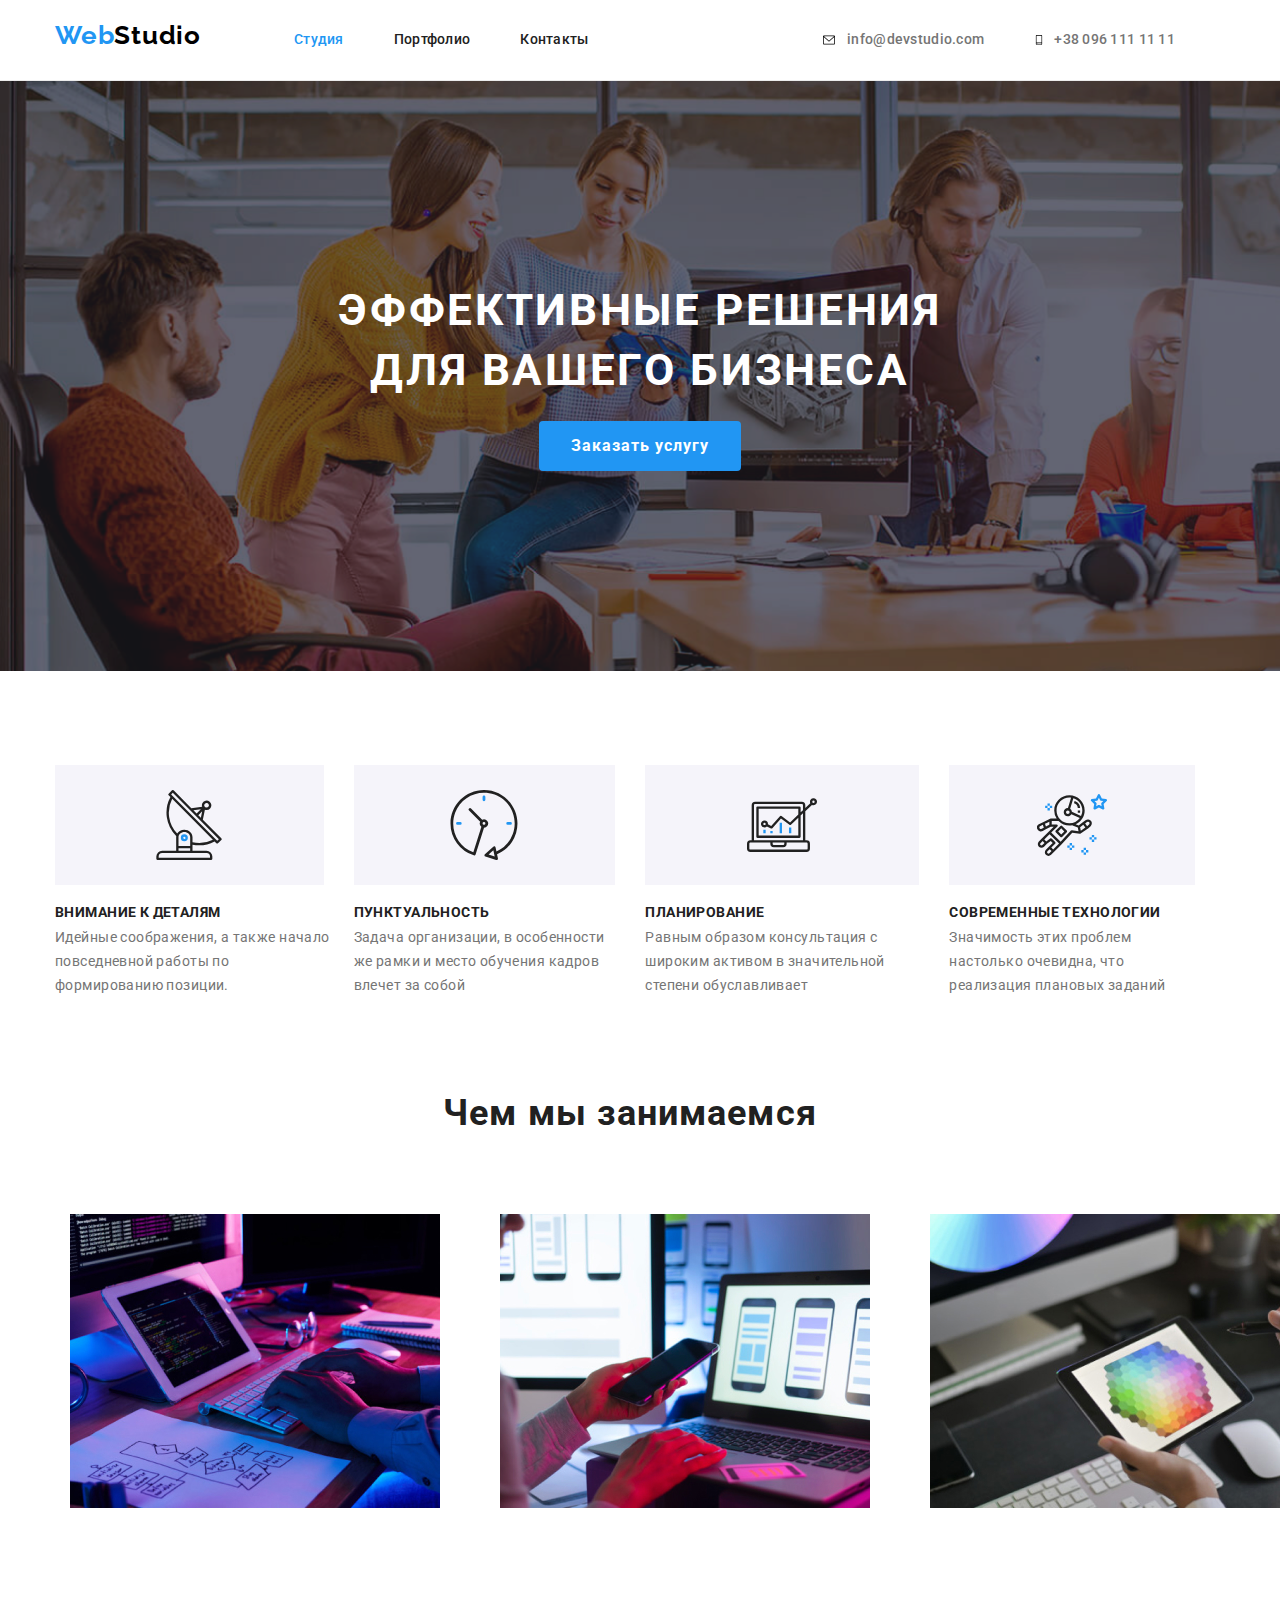
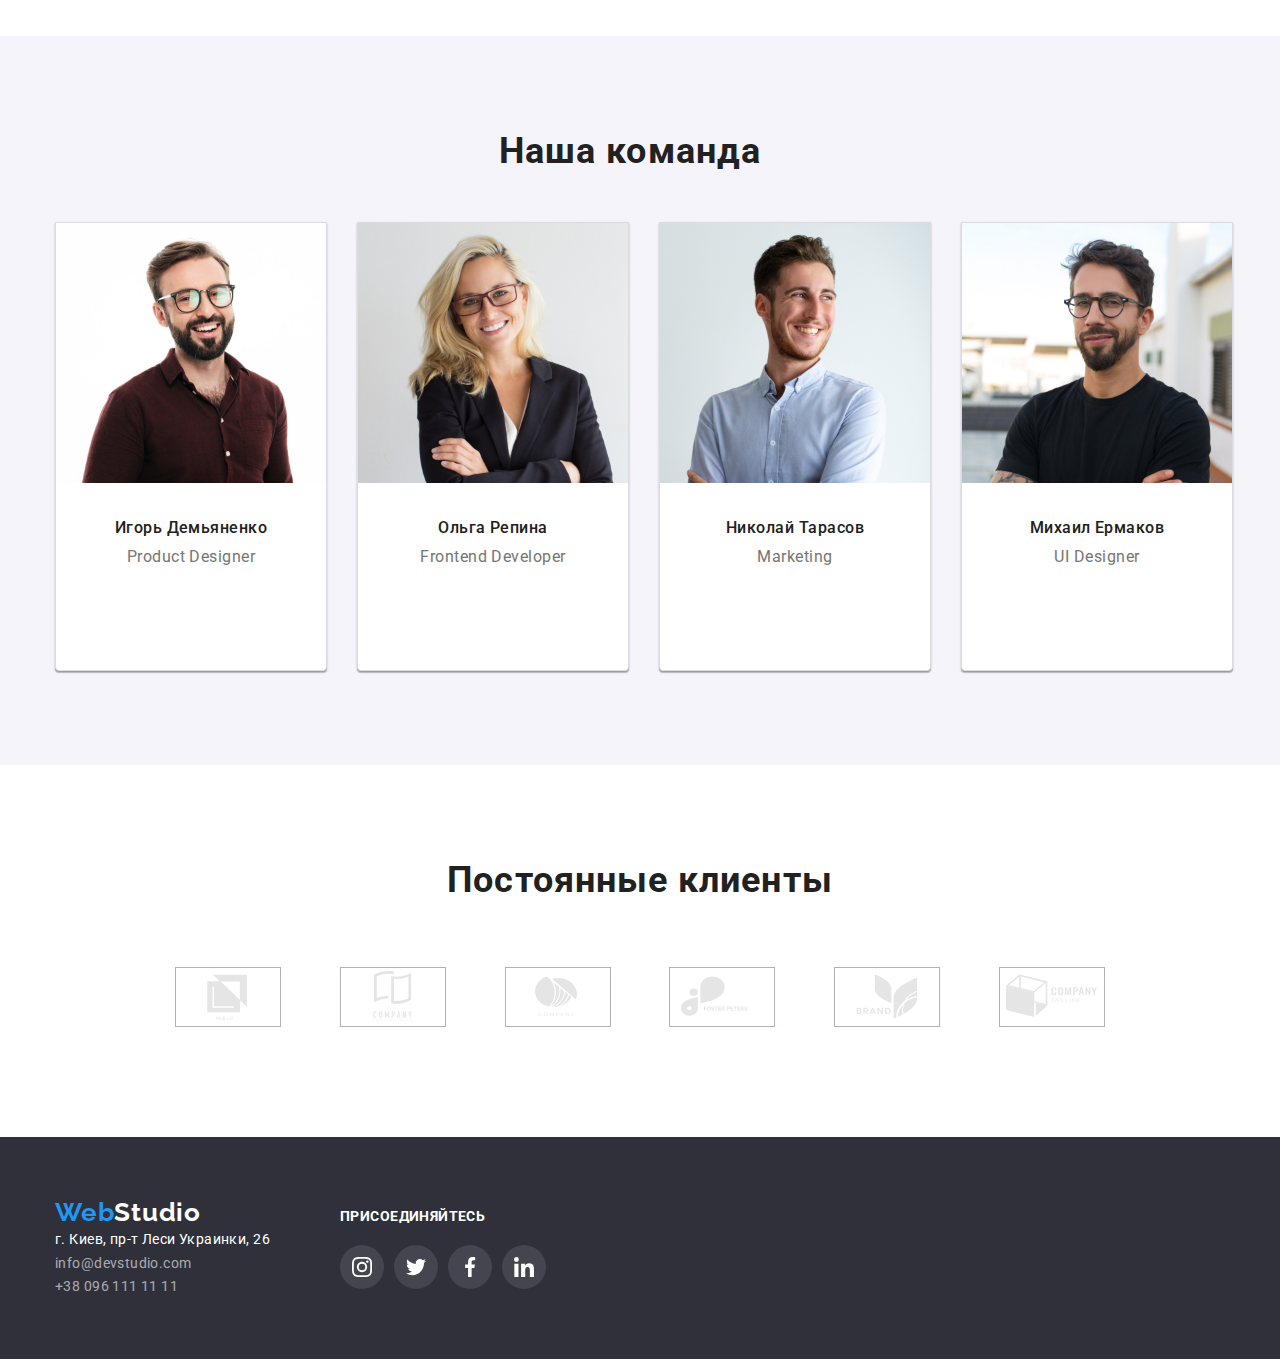
==== commit 8cbc80c3: "solo" ====
--- a/index.html
+++ b/index.html
@@ -105,9 +105,9 @@
             <div class=" container">
             <h2 class="wedo">Чем мы занимаемся</h2>
             <ul class="wedo-img wedo-list list">
-                <li><img class="wedo-pic" src="./images/box1.jpg" alt="компьютер-1" width="370"></li>
-                <li><img class="wedo-pic" src="./images/box2.jpg" alt="компьютер-2" width="370"></li>
-                <li><img class="wedo-pic" src="./images/box3.jpg" alt="компьютер-3" width="370"></li>
+                <li class="wedowedo"><img src="./images/box1.jpg" alt="компьютер-1" width="370"></li>
+                <li class="wedowedo" ><img src="./images/box2.jpg" alt="компьютер-2" width="370"></li>
+                <li class="wedowedo"><img src="./images/box3.jpg" alt="компьютер-3" width="370"></li>
             </ul>
 
             </div>
--- a/css/styles.css
+++ b/css/styles.css
@@ -84,6 +84,7 @@
 .wedo-list{
     display:flex;
     margin-right: 50px;
+    margin-left: 30px;
 }
 
 .wedo-head{
@@ -113,14 +114,15 @@
 }
 
 .wedo-img{
-    margin: -15px;
+    margin-left: -15px;
     width: 355px;
+   margin-right: 30px;
 }
 
 
 .wedo-pics{
     padding-bottom: 94px;
-    
+  
 }
 .wedo-icon{
     display: flex;
@@ -137,6 +139,10 @@
 justify-content: center;
 align-items: center;
 
+}
+
+.wedowedo{
+    margin: 30px;
 }
 
 .wedo-pic:not(:last-child){
@@ -619,7 +625,7 @@
 margin-bottom: 10px;}
 
 .social-media-item:not(:last-child) { 
-    margin-bottom: 10px;
+    margin-right: 10px;
 }
 .social-media-link{
 display: flex;
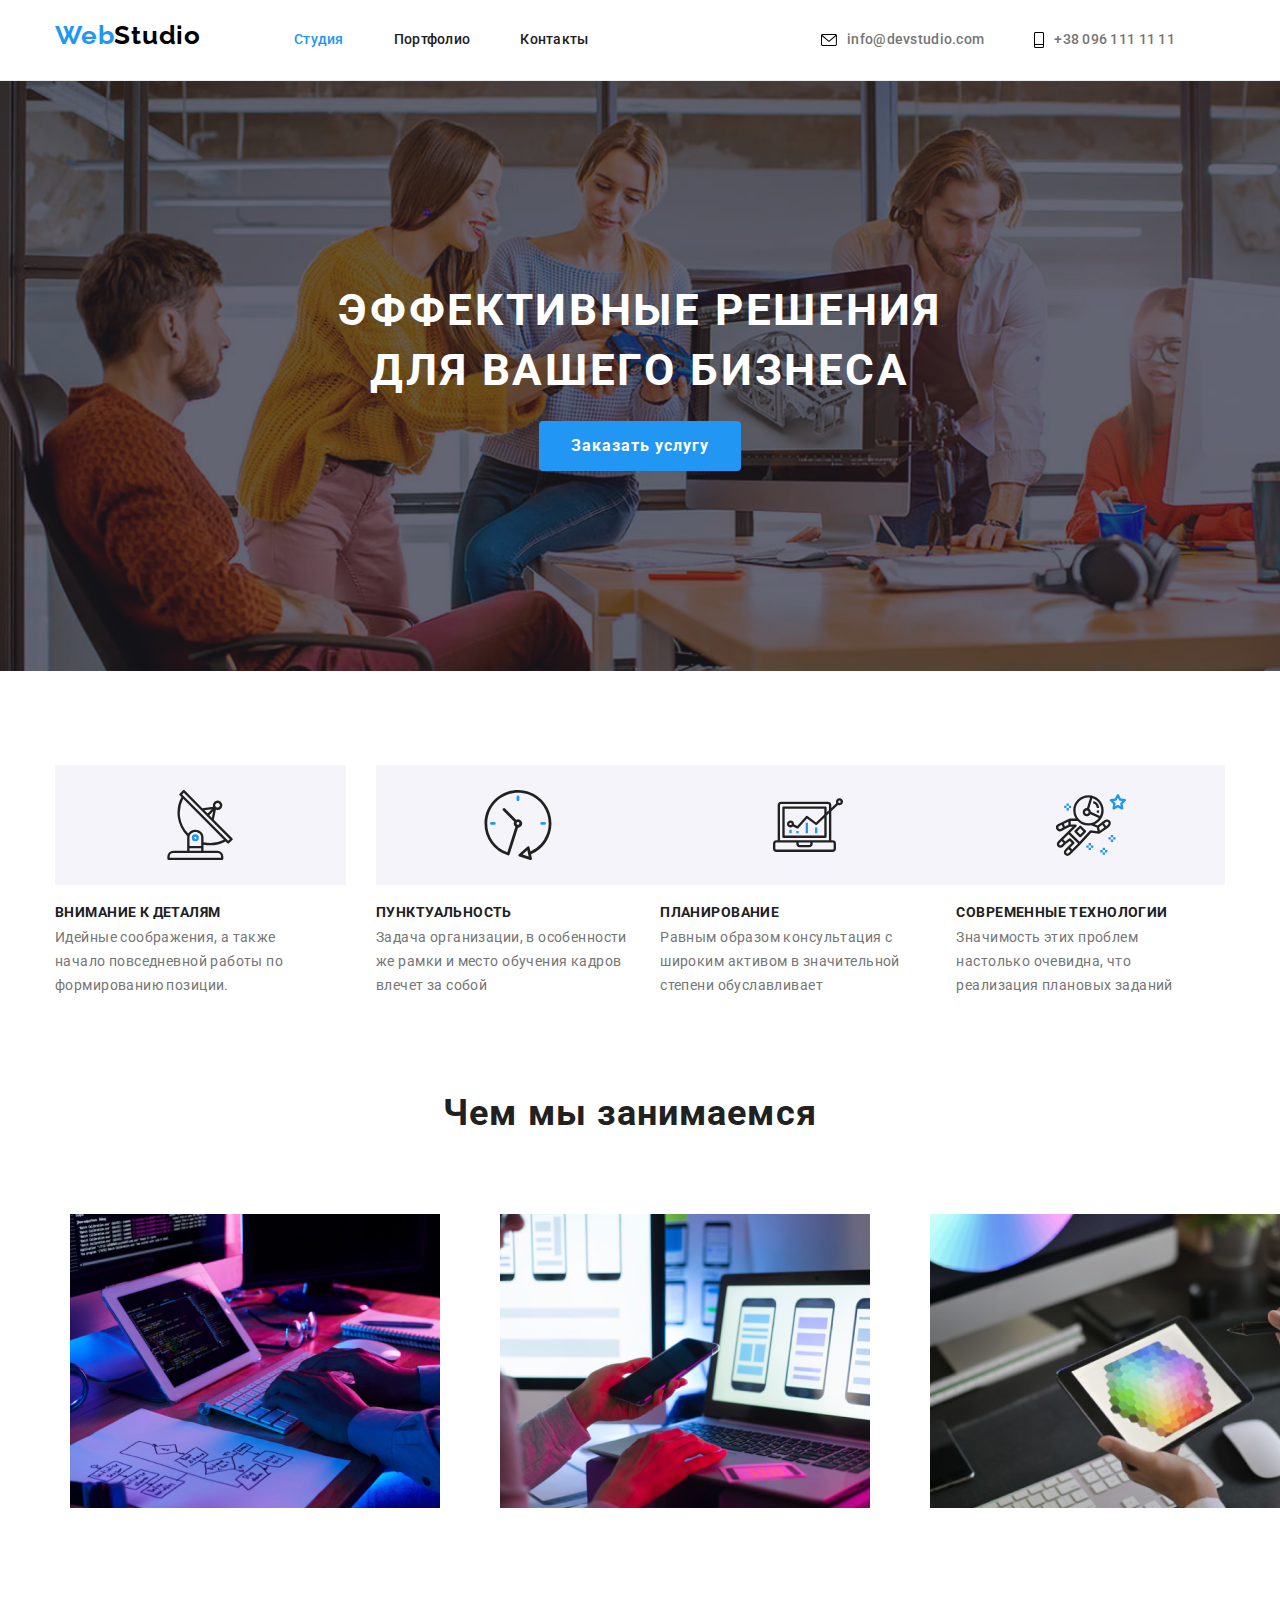
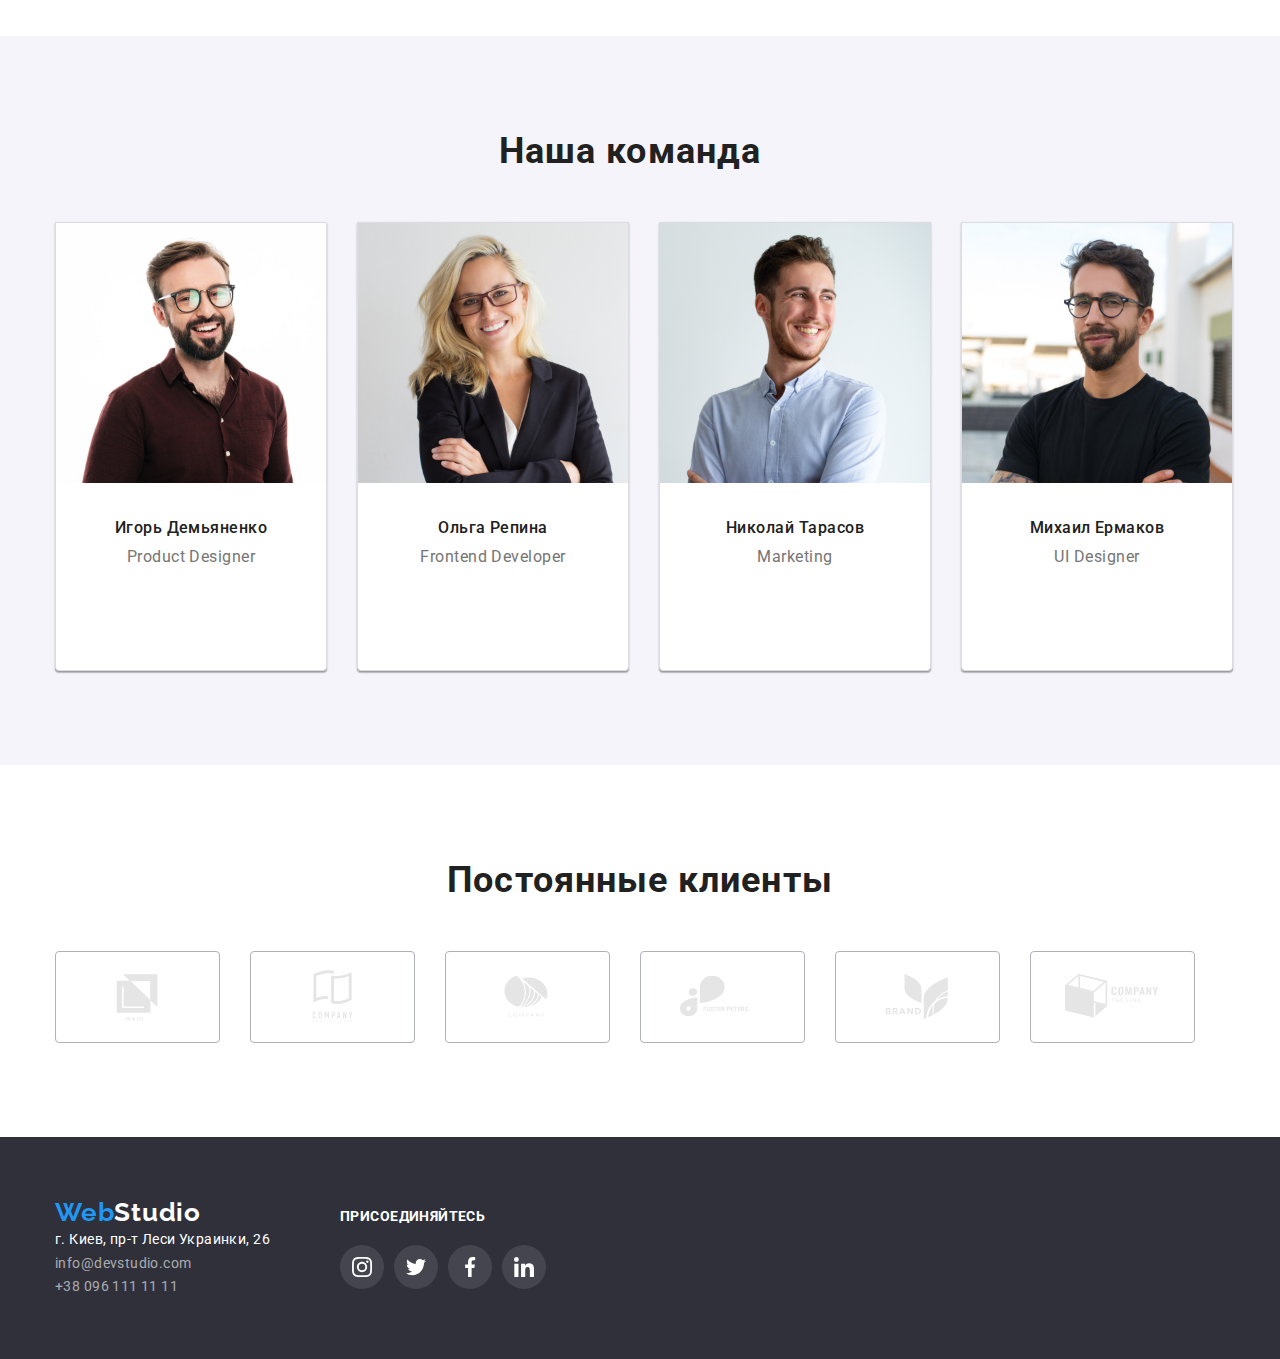
==== commit 9f38b953: "ghjkl" ====
--- a/index.html
+++ b/index.html
@@ -34,11 +34,11 @@
     
             <ul class="header-options list header-group">
                 <li class="header-options-text" ><a class="header-options-tel link" href="mailto:info@devstudio.com"><svg class="header-icon"  width="16" height="12">
-                    <use href="./images/icons.svg#icon-envelope"></use>
+                    <use href="./images/icons2.svg#icon1-envelope"></use>
                 </svg>info@devstudio.com</a></li>
                 <li class="header-options-text"><a class="header-options-tel link" href="tel:+380961111111">
                     <svg class="header-icon" width="10" height="16">
-                        <use href="./images/icons.svg#icon-smartphone"></use>
+                        <use href="./images/icons2.svg#icon1-Vector"></use>
                     </svg>+38 096 111 11 11</a></li>
             </ul>    
         </div>
--- a/css/styles.css
+++ b/css/styles.css
@@ -145,7 +145,7 @@
     margin: 30px;
 }
 
-.wedo-pic:not(:last-child){
+.wedo-group:not(:last-child){
 margin-right: 30px;
 }
 
@@ -338,7 +338,7 @@
 .social-media-item{
     width: 44px;
     height: 44px;
-    margin-bottom: 10px;
+
 }
 
 .social-media-item:hover .social-media-link,
@@ -509,20 +509,29 @@
 .section{
      padding: 94px 0;
 }
+
+
+.clients-link .clients-icon:hover,
+.clients-link .clients-icon:focus{
+    fill: #2196F3;
+    border-color: #2196F3;
+}
+
+.clients-link:hover,
+.clients-link:focus{
+    border-color: #2196F3;
+    fill: #2196F3;
+}
+
 .clients-link{
     width: 100%;
     height: 100%;
     display: flex;
     justify-content: center;
     align-items: center;
-}
-
-.clients-icon:hover,
-.clients-icon:focus{
-    fill: #2196F3;
-    border-color: #2196F3;
-}
-
+    border: 1px solid #AFB1B8;
+    border-radius: 4px;
+}
 .clients-list{
 display: flex;
 
@@ -532,13 +541,14 @@
     
     height: 92px;
     width: calc(100% / 6 - 30px);
+    margin-right: 30px;
 }
 
 .clients-icon{
 display:flex;
 width: 106px;
 height: 60px;
-border: 1px solid #AFB1B8;
+
 
 fill: #E5E5E5;}
 
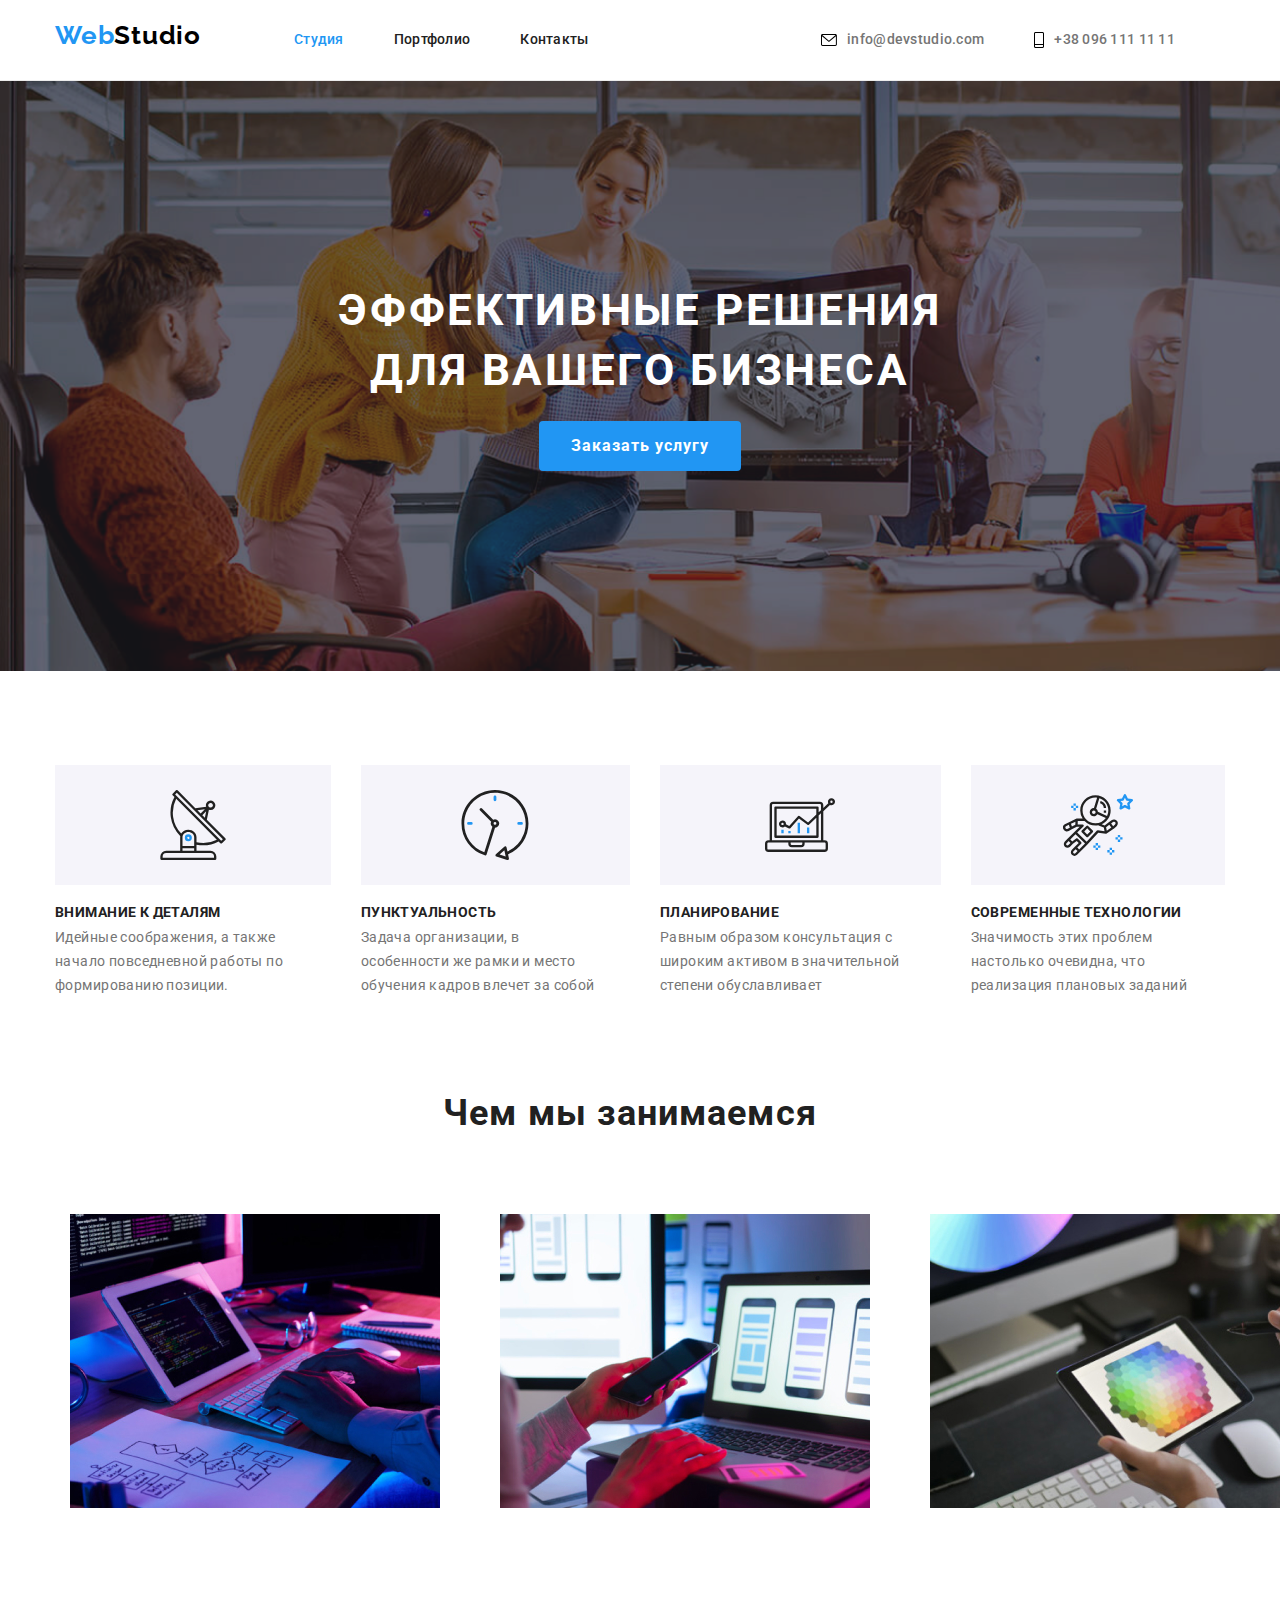
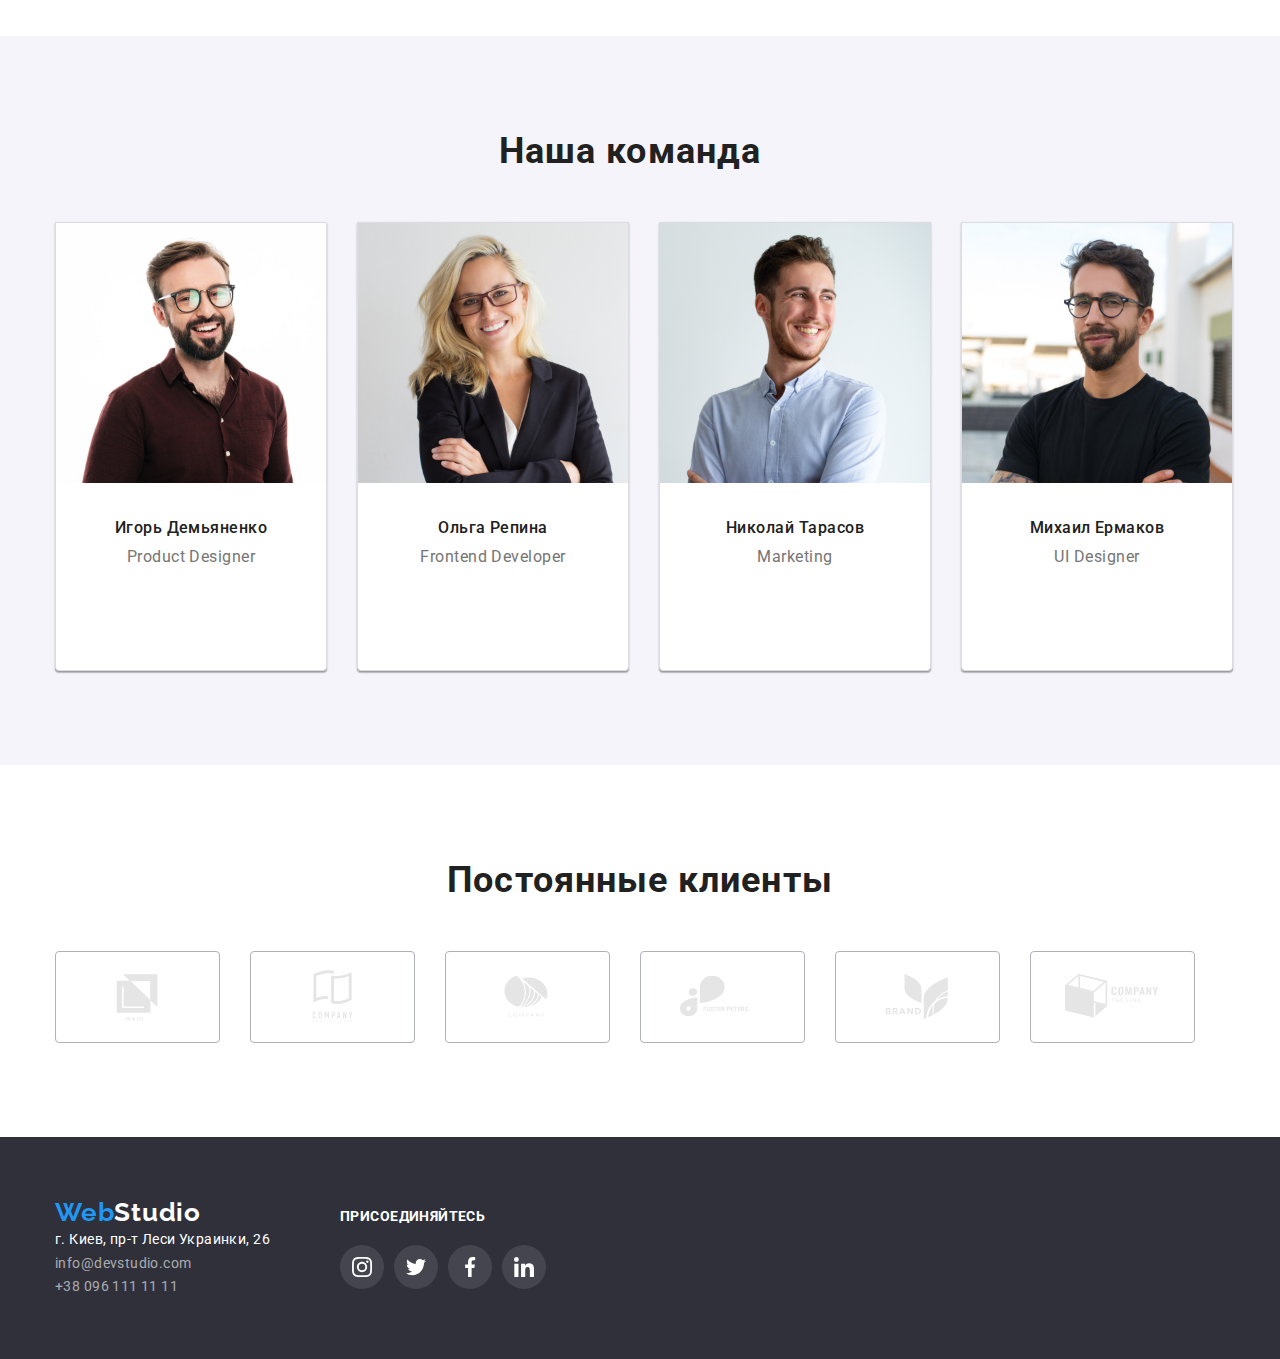
==== commit 67c4b7e8: "йфыв" ====
--- a/index.html
+++ b/index.html
@@ -69,7 +69,7 @@
                 </li>
 
 
-                <li>
+                <li class="wedo-group">
                     <div class="wedo-pic"><svg class="wedo-icon" width="70" height="70">
                         <use href="./images/wedo.svg#icon-clock"></use>
                     </svg></div>
@@ -79,7 +79,7 @@
                 </li>
 
 
-                <li>
+                <li class="wedo-group">
                     <div class="wedo-pic"><svg class="wedo-icon" width="70" height="70">
                         <use href="./images/wedo.svg#icon-diagram"></use>
                     </svg></div>
--- a/css/styles.css
+++ b/css/styles.css
@@ -511,14 +511,11 @@
 }
 
 
-.clients-link .clients-icon:hover,
-.clients-link .clients-icon:focus{
-    fill: #2196F3;
-    border-color: #2196F3;
-}
-
-.clients-link:hover,
-.clients-link:focus{
+
+
+
+.clients-link:hover, .clients-icon,
+.clients-link:focus, .clients-icon{
     border-color: #2196F3;
     fill: #2196F3;
 }
